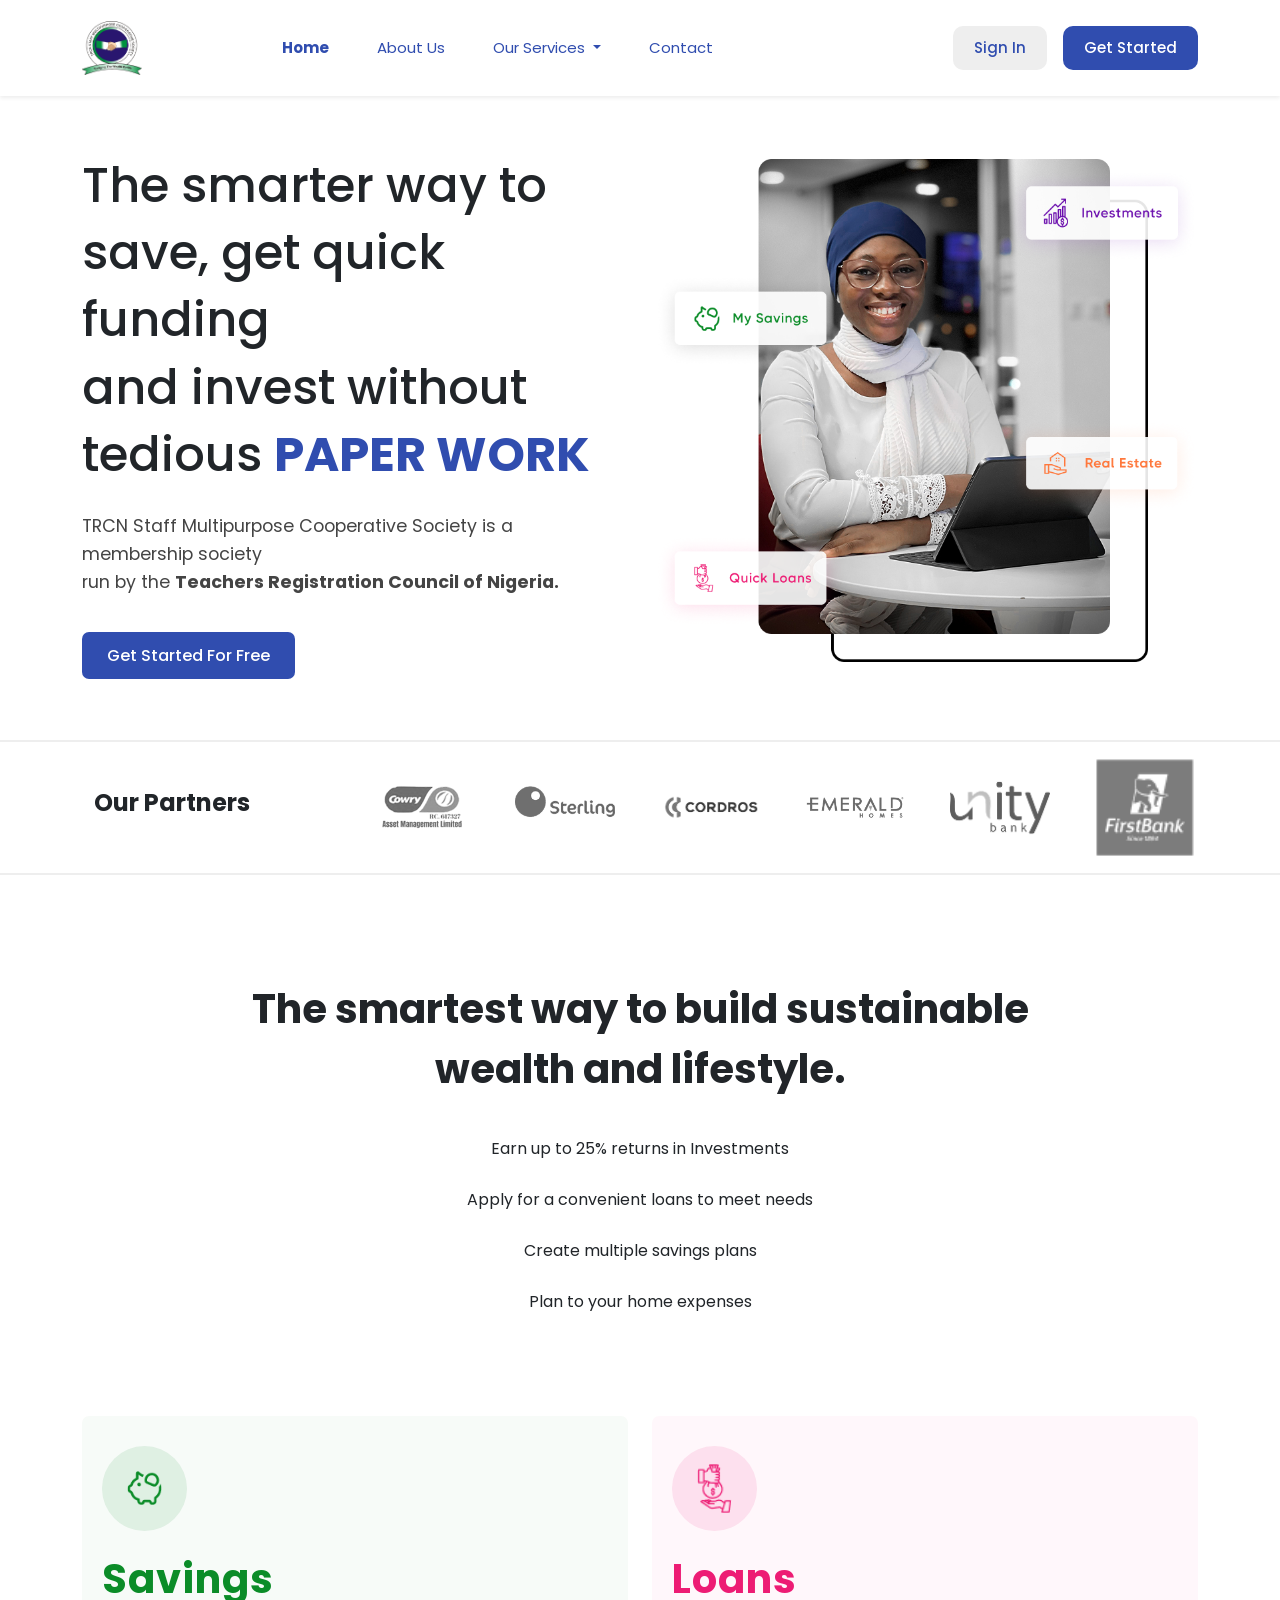
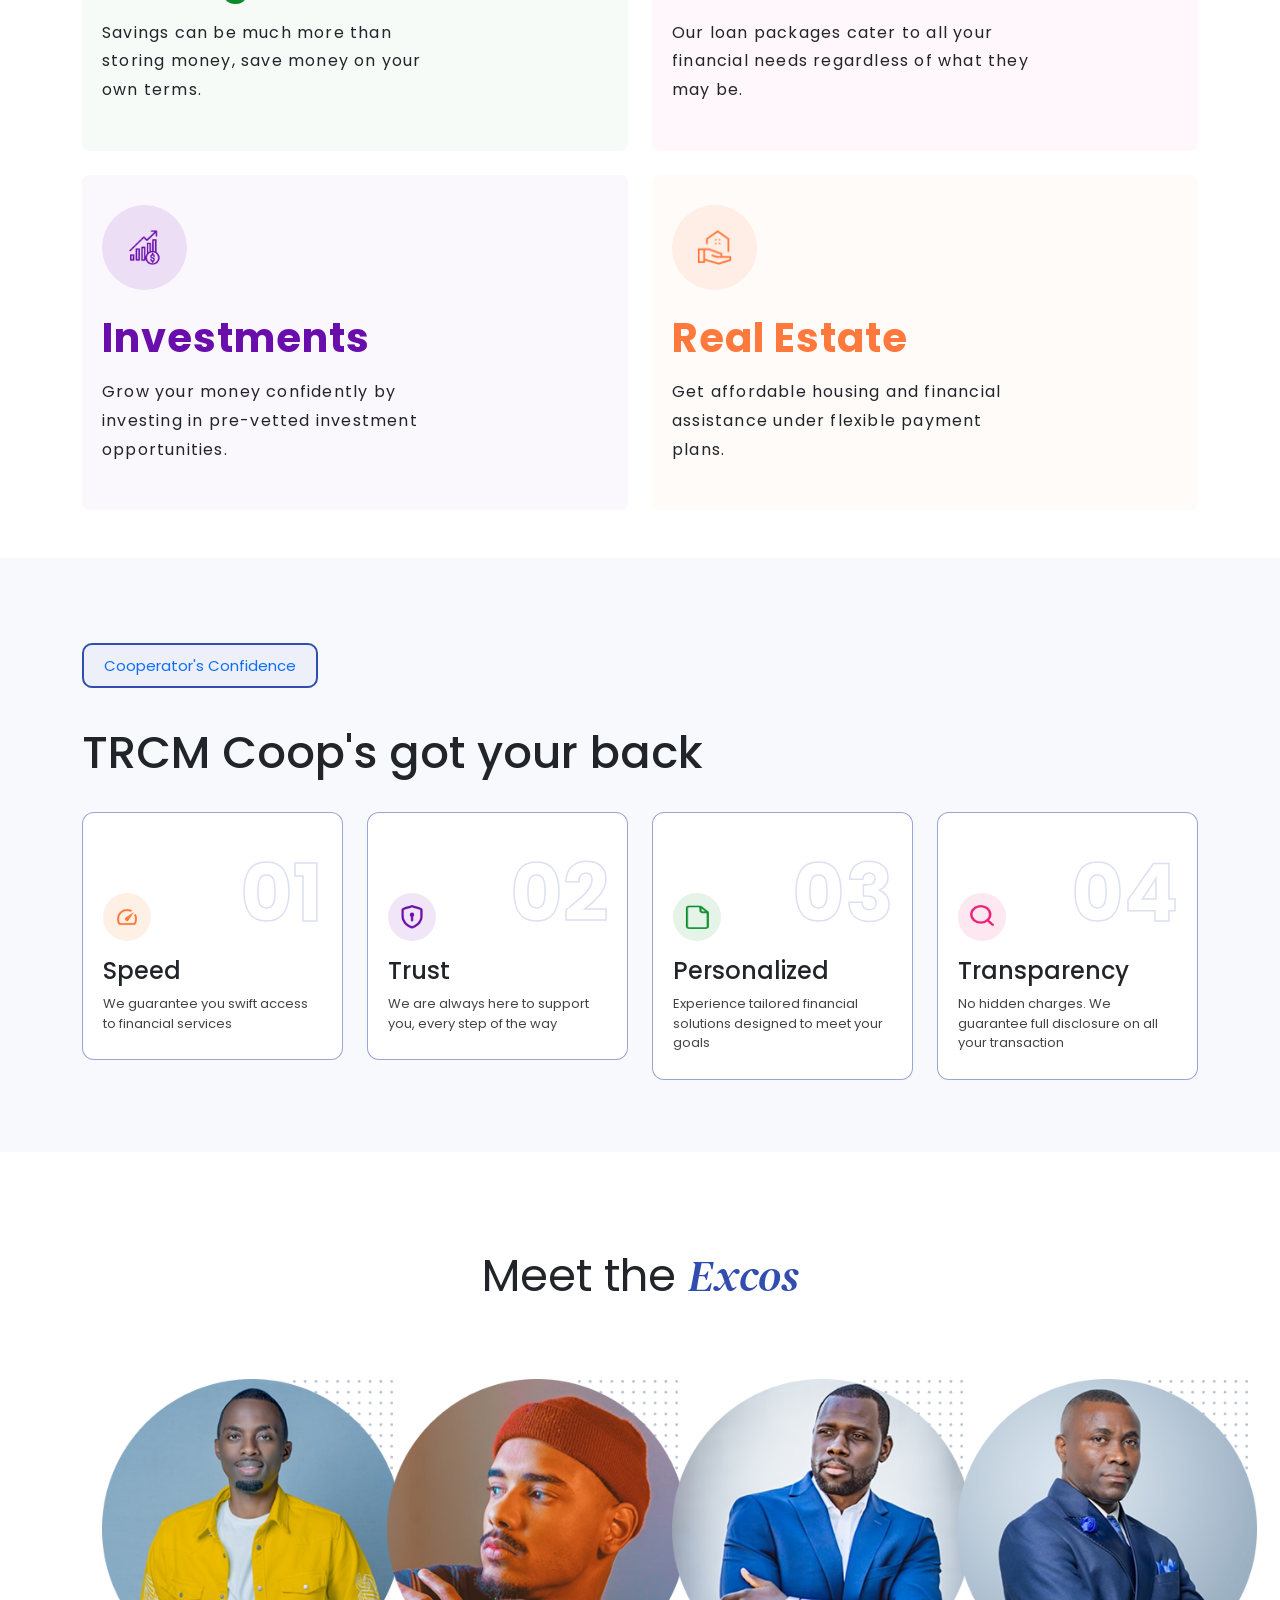
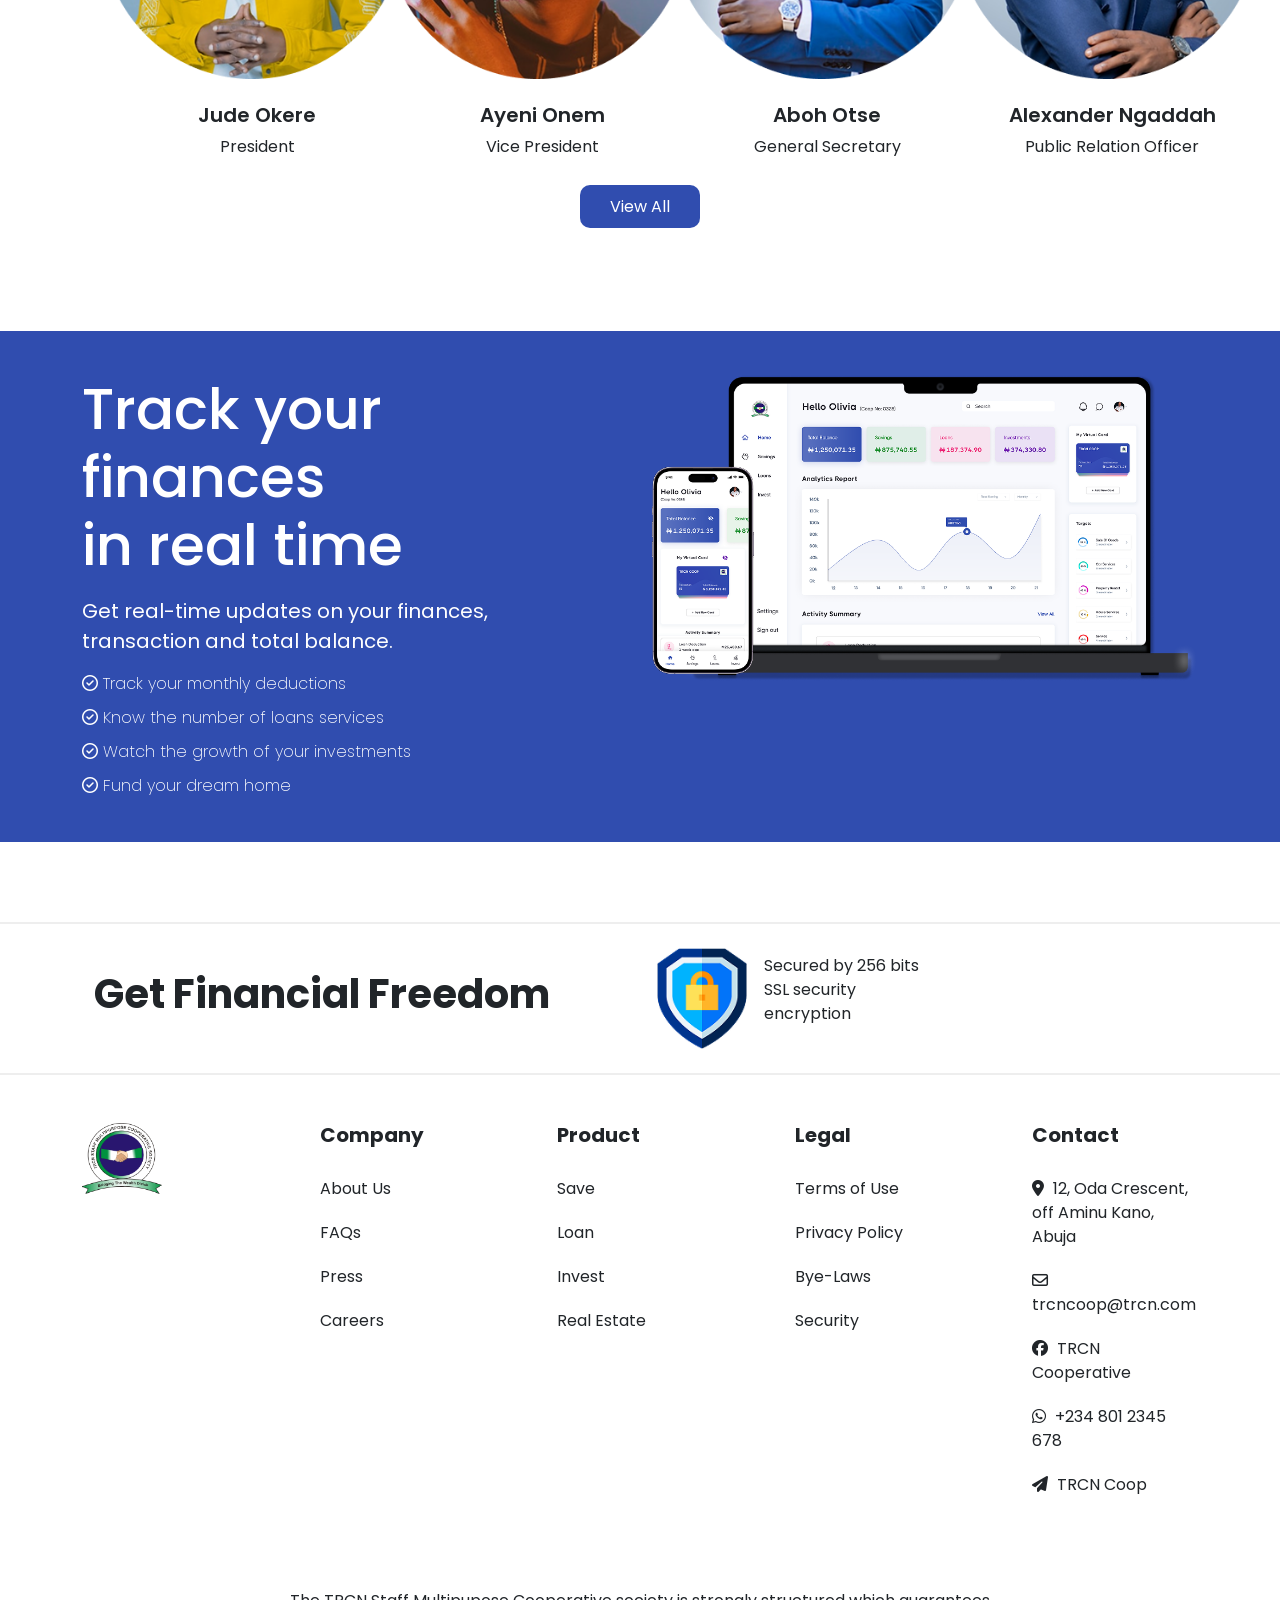
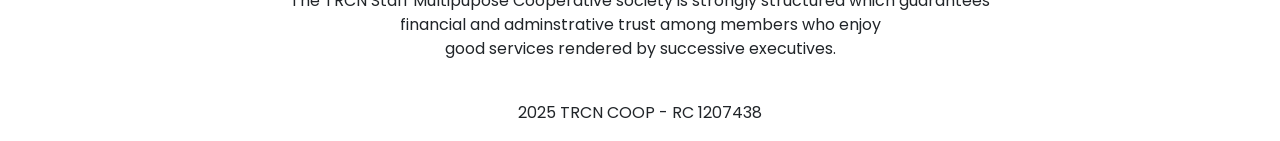
==== index.html @ 19909203 "Initial commit" ====
<!DOCTYPE html>
<html lang="en">
<head>
    <meta charset="UTF-8">
    <meta name="viewport" content="width=device-width, initial-scale=1.0">
    <link rel="icon" href="assets/logo/TRCN_SMCS_LOGO.png">
    <title>HOME - COOP</title>
    <!-- bootstrap -->
    <link rel="stylesheet" href="https://cdn.jsdelivr.net/npm/bootstrap@5.3.3/dist/css/bootstrap.min.css">
    <!-- font awesome -->
     <link rel="stylesheet" href="https://cdnjs.cloudflare.com/ajax/libs/font-awesome/6.7.2/css/all.min.css">
    <!-- css stylesheet -->
     <link rel="stylesheet" href="css/style.css">
</head>
<body>
    <div class="floating-bg"></div>

    <header class="header shadow-sm py-2">
        <div class="container">
            <nav class="navbar navbar-expand-lg">
                <!-- Logo -->
                <a class="navbar-brand" href="index.html">
                    <img src="assets/logo/TRCN_SMCS_LOGO.png" alt="trcn_staff_coop_logo" class="logo-img" />
                </a>

                <!-- Toggler (mobile) -->
                <button
                    class="navbar-toggler ms-auto border-0"
                    type="button"
                    data-bs-toggle="collapse"
                    data-bs-target="#navbarContent"
                    aria-controls="navbarContent"
                    aria-expanded="false"
                    aria-label="Toggle navigation">
                    <span class="navbar-toggler-icon"></span>
                </button>

               <!-- Collapsible content -->
               <div class="collapse navbar-collapse" id="navbarContent">
                   <!-- Nav links -->
                   <ul class="navbar-nav mx-lg-auto nav-links text-center text-lg-start">
                       <li class="nav-item">
                           <a class="nav-link active" href="index.html">Home</a>
                       </li>
                       <li class="nav-item">
                           <a class="nav-link" href="about-us.html">About Us</a>
                       </li>

                       <!-- Dropdown -->
                       <li class="nav-item dropdown custom-dropdown">
                           <a class="nav-link dropdown-toggle" href="#" id="servicesDropdown" role="button" data-bs-toggle="dropdown" aria-expanded="false">
                               Our Services
                           </a>
                           <div class="dropdown-menu custom-mega-menu p-4 float-slow" aria-labelledby="servicesDropdown">
                                <div class="row gx-3 gy-4">
                                    <div class="col-12 col-sm-6">
                                        <a href="savings.html" class="dropdown-box savings-box">
                                            <img src="assets/icons/savings.png" alt="savings icon" class="icon">
                                            <div>
                                                <h6>Savings</h6>
                                                <p>Goal-oriented Savings</p>
                                            </div>
                                        </a>
                                    </div>

                                    <div class="col-12 col-sm-6">
                                        <a href="loan.html" class="dropdown-box loans-box">
                                            <img src="assets/icons/loans.png" alt="loans icon" class="icon">
                                            <div>
                                                <h6>Loans</h6>
                                                <p>Flexible Loans</p>
                                            </div>
                                        </a>
                                    </div>

                                    <div class="col-12 col-sm-6">
                                        <a href="investment.html" class="dropdown-box investment-box">
                                            <img src="assets/icons/investment.png" alt="investment icon" class="icon">
                                            <div>
                                                <h6>Investments</h6>
                                                <p>Grow your Money</p>
                                            </div>
                                        </a>
                                    </div>

                                    <div class="col-12 col-sm-6">
                                        <a href="savings.html" class="dropdown-box estate-box">
                                            <img src="assets/icons/estate.png" alt="real-estate icon" class="icon">
                                            <div>
                                                <h6>Real Estate</h6>
                                                <p>Goal-oriented Savings</p>
                                            </div>
                                        </a>
                                    </div>
                                </div>
                           </div>
                       </li>

                       <li class="nav-item">
                           <a class="nav-link" href="contact.html">Contact</a>
                       </li>
                   </ul>

                   <!-- Right-aligned buttons -->
                   <div class="d-flex flex-column flex-lg-row gap-3 header-btn mt-3 mt-lg-0 ms-lg-auto">
                       <a href="#" class="btn signin-btn">Sign In</a>
                       <a href="#" class="btn signup-btn">Get Started</a>
                   </div>
               </div>
            </nav>
        </div>
    </header>


    <!-- Bootstrap-Compatible Hero Section -->
    <section class="coop-home container py-5">
        <div class="row align-items-center">
            <!-- Text Content -->
            <div class="col-lg-6 mb-4 mb-lg-0 hero-text">
                <div class="intro-text">
                    <h1 class="bg-text mb-4">
                        The smarter way to<br>
                        save, get quick funding<br>
                        and invest without <br>
                        tedious <strong class="bg-text-blue">PAPER WORK</strong>
                    </h1>
                    <p class="sm-text mb-5">
                        TRCN Staff Multipurpose Cooperative Society is a membership society<br>
                        run by the <strong>Teachers Registration Council of Nigeria.</strong>
                    </p>
                    <a href="#" class="get-started-btn mt-2">Get Started For Free</a>
                </div>
            </div>

            <!-- Image Content -->
            <div class="col-lg-6 text-center">
                <div class="intro-image">
                    <img src="assets/hero image.png" alt="trcn_staff_coop_hero" class="img-fluid float">
                </div>
            </div>
        </div>
    </section>


    <section class="coop-partners py-3 my-4">
        <div class="container">
            <div class="row d-lg-flex align-items-center">
                <!-- Left: Text -->
                <div class="col-lg-3 col-sm-12 px-4 partner-text mb-4 mb-lg-0">
                    <h4 class="fw-bold">Our Partners</h4>
                </div>

                <!-- Right: Logos -->
                <div class="col-lg-9">
                    <div class="partner-image">
                        <img src="assets/partners/cowry.png" alt="Cowry" class="img-fluid">
                        <img src="assets/partners/sterling.png" alt="Sterling" class="img-fluid">
                        <img src="assets/partners/cordros.png" alt="Cordros" class="img-fluid">
                        <img src="assets/partners/emrald.png" alt="Emerald" class="img-fluid">
                        <img src="assets/partners/unity.png" alt="Unity" class="img-fluid">
                        <img src="assets/partners/first bank.png" alt="FirstBank" class="img-fluid">
                    </div>
                </div>
            </div>
        </div>
    </section>


    <section class="coop-services my-5">
        <div class="container">
            <div class="row text-center my-5">
                <div class="col-12 mb-3">
                    <h3 class="fw-bold coop-services-big-text">
                        The smartest way to build sustainable<br>
                        wealth and lifestyle.
                    </h3>
                </div>

                <div class="col-12">
                    <p class="coop-services-small-text">
                        Earn up to 25% returns in Investments<br>
                        Apply for a convenient loans to meet needs<br>
                        Create multiple savings plans<br>
                        Plan to your home expenses
                    </p>
                </div>
            </div>

            <div class="row mb-4">
                <div class="col-lg-6 col-sm-12 pt-4">
                    <div class="coop-savings">
                        <div class="coop-savings-icon mb-4">
                            <img src="assets/icons/savings.png"  alt="coop-savings-icon"> 
                        </div>

                        <h4 class="coop-savings-title mb-3">Savings</h4>

                        <p class="coop-savings-descrip mb-3">
                            Savings can be much more than<br>
                            storing money, save money on your<br> 
                            own terms.
                        </p>
                    </div>
                </div>

                <div class="col-lg-6 col-sm-12 pt-4">
                    <div class="coop-loans">
                        <div class="coop-loans-icon mb-4">
                            <img src="assets/icons/loans.png"  alt="coop-loans-icon"> 
                        </div>

                        <h3 class="coop-loans-title mb-3">Loans</h3>

                        <p class="coop-loans-descrip mb-3">
                            Our loan packages cater to all your<br> 
                            financial needs regardless of what they<br> 
                            may be.
                        </p>
                    </div>
                </div>

                <div class="col-lg-6 col-sm-12 pt-4">
                    <div class="coop-investment">
                        <div class="coop-investment-icon mb-4">
                            <img src="assets/icons/investment.png"  alt="coop-investment-icon"> 
                        </div>

                        <h4 class="coop-investment-title mb-3">Investments</h4>

                        <p class="coop-investment-descrip mb-3">
                            Grow your money confidently by<br>
                            investing in pre-vetted investment<br> 
                            opportunities.
                        </p>
                    </div>
                </div>

                <div class="col-lg-6 col-sm-12 pt-4">
                    <div class="coop-estate">
                        <div class="coop-estate-icon mb-4">
                            <img src="assets/icons/estate.png"  alt="coop-estate-icon"> 
                        </div>

                        <h3 class="coop-estate-title mb-3">Real Estate</h3>

                        <p class="coop-estate-descrip mb-3">
                            Get affordable housing and financial<br> 
                            assistance under flexible payment<br> 
                            plans.
                        </p>
                    </div>
                </div>
            </div>
        </div>
    </section>


    <section class="coop-vision my-5 py-5">
        <div class="container">
            <div class="row">
                <div class="col-lg-3 col-sm-12">
                    <div class="coop-vision-button pt-5">
                        <a href="#">Cooperator's Confidence</a>
                    </div>
                </div>
            </div>

            <div class="row">
                <div class="col-12">
                    <div class="coop-vision-title pt-5">
                        <h2>TRCM Coop's got your back</h2>
                    </div>
                </div>
            </div>

            <div class="row pt-4">
                <div class="col-lg-3 col-md-6 col-sm-12 mb-4">
                    <div class="coop-vision-block speed pt-5">
                        <div class="feature-number">01</div>
                        <div class="feature-icon">
                            <img src="assets/icons/speed.png" alt="Speed Icon">
                        </div>
                        <h4>Speed</h4>
                        <p>We guarantee you swift access to financial services</p>
                    </div>
                </div>

                <div class="col-lg-3 col-md-6 col-sm-12 mb-4">
                    <div class="coop-vision-block trust pt-5">
                        <div class="feature-number">02</div>
                        <div class="feature-icon">
                            <img src="assets/icons/trust.png" alt="Speed Icon">
                        </div>
                        <h4>Trust</h4>
                        <p>We are always here to support you, every step of the way</p>
                    </div>
                </div>

                <div class="col-lg-3 col-md-6 col-sm-12 mb-4">
                    <div class="coop-vision-block personalized pt-5">
                        <div class="feature-number">03</div>
                        <div class="feature-icon">
                            <img src="assets/icons/personalized.png" alt="Speed Icon">
                        </div>
                        <h4>Personalized</h4>
                        <p>Experience tailored financial solutions designed to meet your goals</p>
                    </div>
                </div>

                <div class="col-lg-3 col-md-6 col-sm-12 mb-4">
                    <div class="coop-vision-block transparency pt-5">
                        <div class="feature-number">04</div>
                        <div class="feature-icon">
                            <img src="assets/icons/transparency.png" alt="Speed Icon">
                        </div>
                        <h4>Transparency</h4>
                        <p>No hidden charges. We guarantee full disclosure on all your transaction</p>
                    </div>
                </div>
            </div>
        </div>
    </section>


    <section class="coop-team my-5">
        <div class="container">
            <div class="row">
                <div class="col-12">
                    <div class="coop-team-title text-center pt-5">
                        <h4>Meet the <span class="text-italic">Excos</span></h4>
                    </div>
                </div>
            </div>

            <div class="row mt-5">
                <div class="col-lg-3 col-md-6 col-sm-12">
                    <div class="coop-team-card">
                        <div class="coop-team-image">
                            <img src="assets/dots.png" alt="coop-dot" class="dots">
                            <img src="assets/team/aboh.png" alt="Coop-team">
                        </div>
                        <h4>Jude Okere</h4>
                        <p>President</p>
                    </div>
                </div>

                <div class="col-lg-3 col-md-6 col-sm-12">
                    <div class="coop-team-card">
                        <div class="coop-team-image">
                            <img src="assets/dots.png" alt="coop-dot" class="dots">
                            <img src="assets/team/alex.png" alt="Coop-team">
                        </div>
                        <h4>Ayeni Onem</h4>
                        <p>Vice President</p>
                    </div>
                </div>

                <div class="col-lg-3 col-md-6 col-sm-12">
                    <div class="coop-team-card">
                        <div class="coop-team-image">
                            <img src="assets/dots.png" alt="coop-dot" class="dots">
                            <img src="assets/team/ayeni.png" alt="Coop-team">
                        </div>
                        <h4>Aboh Otse</h4>
                        <p>General Secretary</p>
                    </div>
                </div>

                <div class="col-lg-3 col-md-6 col-sm-12">
                    <div class="coop-team-card">
                        <div class="coop-team-image">
                            <img src="assets/dots.png" alt="coop-dot" class="dots">
                            <img src="assets/team/jude.png" alt="Coop-team">
                        </div>
                        <h4>Alexander Ngaddah</h4>
                        <p>Public Relation Officer</p>
                    </div>
                </div>
            </div>
            
            <div class="text-center">
                <a href="#" class="team-btn">View All</a>
            </div>
        </div>
    </section>


    <section class="coop-coa">
        <div class="container">
            <div class="row py-4">
                <div class="col-lg-6 col-sm-12">
                    <h4 class="mb-3">
                        Track your finances<br>
                        in real time
                    </h4>
                    <p class="text-white">
                        Get real-time updates on your finances,<br>
                        transaction and total balance.
                    </p>

                    <div class="coop-coa-list text-white">
                        <span><i class="fa-regular fa-circle-check"></i> Track your monthly deductions</span>
                        <span><i class="fa-regular fa-circle-check"></i> Know the number of loans services</span>
                        <span><i class="fa-regular fa-circle-check"></i> Watch the growth of your investments</span>
                        <span><i class="fa-regular fa-circle-check"></i> Fund your dream home</span>
                    </div>
                </div>

                <div class="col-lg-6 col-sm-12">
                    <div class="coop-coa-image">
                        <img src="assets/phone laptop.png" alt="coop-coa-image" class="img-fluid">
                    </div>
                </div>
            </div>
        </div>
    </section>


    <section class="coop-security py-4 mb-5">
        <div class="container">
            <div class="row d-lg-flex align-items-center">
                <!-- Left: Text -->
                <div class="col-lg-6 col-sm-12 px-4 coop-security-title mb-4 mb-lg-0">
                    <h4 class="fw-bold">Get Financial Freedom</h4>
                </div>

                <!-- Right: Logos -->
                <div class="col-lg-6">
                    <div class="security-image">
                        <img src="assets/security 1.png" alt="Cowry" class="img-fluid">
                        <p>
                            Secured by 256 bits<br>
                            SSL security<br>
                            encryption
                        </p>
                    </div>
                </div>
            </div>
        </div>
    </section>

    <section class="coop-footer">
        <div class="container">
            <div class="row d-flex justify-content-between footer">
                <div class="col-lg-2 col-md-6 mb-4">
                    <img src="assets/logo/TRCN_SMCS_LOGO.png" alt="coop-logo" class="img-fluid logo">
                </div>

                <div class="col-lg-2 col-md-6 mb-4">
                    <h5 class="fw-bold">Company</h5>
                    <ul class="list-unstyled">
                        <li>About Us</li>
                        <li>FAQs</li>
                        <li>Press</li>
                        <li>Careers</li>
                    </ul>
                </div>

                <div class="col-lg-2 col-md-6 mb-4">
                    <h5 class="fw-bold">Product</h5>
                    <ul class="list-unstyled">
                        <li>Save</li>
                        <li>Loan</li>
                        <li>Invest</li>
                        <li>Real Estate</li>
                    </ul>
                </div>

                <div class="col-lg-2 col-md-6 mb-4">
                    <h5 class="fw-bold">Legal</h5>
                    <ul class="list-unstyled">
                        <li>Terms of Use</li>
                        <li>Privacy Policy</li>
                        <li>Bye-Laws</li>
                        <li>Security</li>
                    </ul>
                </div>

                <div class="col-lg-2 col-md-6 mb-4">
                    <h5 class="fw-bold">Contact</h5>
                    <ul class="list-unstyled">
                        <li><i class="fa-solid fa-location-dot"></i> 12, Oda Crescent, off Aminu Kano, Abuja</li>
                        <li><i class="fa-regular fa-envelope"></i> trcncoop@trcn.com</li>
                        <li><i class="fa-brands fa-facebook"></i> TRCN Cooperative</li>
                        <li><i class="fa-brands fa-whatsapp"></i> +234 801 2345 678</li>
                        <li><i class="fa-solid fa-paper-plane"></i> TRCN Coop</li>
                    </ul>
                </div>
            </div>

            <div class="row coop-footer-copyright text-center mt-5">
                <p>
                    The TRCN Staff Multipupose Cooperative society is strongly structured which guarantees<br>  
                    financial and adminstrative trust among members who enjoy<br> 
                    good services rendered by successive executives. 
                </p>

                <p class="mt-4">
                    2025 TRCN COOP - RC 1207438
                </p>
            </div>
        </div>
    </section>




    <script src="https://cdn.jsdelivr.net/npm/bootstrap@5.3.3/dist/js/bootstrap.bundle.min.js"></script>
</body>
</html>
---- css/style.css ----
/* ==== POPPINS FONT ==== */
@import url('https://fonts.googleapis.com/css2?family=Oswald:wght@200..700&family=Poppins:ital,wght@0,100;0,200;0,300;0,400;0,500;0,600;0,700;0,800;0,900;1,100;1,200;1,300;1,400;1,500;1,600;1,700;1,800;1,900&display=swap');
@import url('https://fonts.googleapis.com/css2?family=DM+Serif+Text:ital@0;1&display=swap');

* {
  margin: 0;
  padding: 0;
  box-sizing: border-box;
  outline: none;
  font-family: "Poppins", sans-serif;
}

:root {
  --bg: #f8f9fd;
  --font-color: #262631;
  --faded-login: #29166F66;
  --faded-hero: #FFFFFF99;
  --savings: #0B8C28;
  --loans: #ed1c74;
  --investments: #6a0dad;
  --main-blue: #304daf;
  --white: #ffffff;
  --loan-field: #0000004d;
  --grey-bg: #eeeeee;
  --real-estate: #ff783c;


  --faded-savings: rgba(11,140,40,0.03);
}

li {
  list-style: none;
}

a {
  text-decoration: none;
}


/* ==== ANIMATION SECTION ==== */
@keyframes float {
  0% {
    transform: translateY(0px);
  }
  50% {
    transform: translateY(-10px);
  }
  100% {
    transform: translateY(0px);
  }
}

.float {
  animation: float 2s ease-in-out infinite;
}

@keyframes float-slow {
  0% {
    transform: translateY(0px);
  }
  50% {
    transform: translateY(-5px);
  }
  100% {
    transform: translateY(0px);
  }
}

.float-slow {
  animation: float-slow 3s ease-in-out infinite;
}


/* ==== HEADER SECTION ==== */
.header {
  position: fixed;
  top: 0;
  left: 0;
  width: 100%;
  z-index: 1050; /* ensures it's above all content */
  background-color: #fff; /* prevent transparency when scrolling */
  box-shadow: 0px 4px 16px 5px rgba(112, 144, 176, 0.1);
}

.logo-img {
  width: 60px;
}

.nav-links .nav-link {
  color: var(--main-blue);
  font-weight: 400;
  font-size: 15px;
}

.nav-links .nav-link.active {
  color: var(--main-blue);
  font-weight: 700;
}

.nav-links {
  gap: 2rem;
}

.header-btn .signin-btn {
  background-color: var(--grey-bg);
  color: var(--main-blue);
  font-size: 15px;
  padding: 10px 20px;
  border-radius: 10px;
  font-weight: 500;
}

.header-btn .signup-btn {
  background-color: var(--main-blue);
  color: var(--white);
  font-size: 15px;
  padding: 10px 20px;
  border-radius: 10px;
  font-weight: 500;
}

.header-btn .signin-btn:hover,
.header-btn .signup-btn:hover {
  background-color: transparent;
  border: 1px solid var(--main-blue);
  color: var(--main-blue);
  text-decoration: none;
  transition: all .2s ease-in;
}

.header .coop-header-icon {
  position: relative;
  width: 45px;
  height: 45px;
  background: rgba(106, 13, 173, 0.1);
  border-radius: 50%;
  display: flex;
  align-items: center;
  justify-content: center;
  margin-right: 12px;
}

.header .coop-header-icon img {
  width: 20px;
  object-fit: contain;
}

.header .dropdown-item span {
  margin-top: 6px;
}

/* Mega Dropdown */
.custom-mega-menu {
  width: 600px;
  border-radius: 12px;
  box-shadow: 0 10px 25px rgba(0, 0, 0, 0.08);
}

/* Dropdown Box */
.dropdown-box {
  display: flex;
  gap: 15px;
  align-items: flex-start;
  background: #f9f9f9;
  border-radius: 12px;
  padding: 15px;
  transition: 0.3s ease;
  border: 2px solid transparent;
  text-decoration: none;
  color: #000;
}

.dropdown-box:hover {
  background: #f0f8ff;
  transform: translateY(-2px);
}

/* Icon */
.dropdown-box .icon {
  width: 32px;
  height: 32px;
  flex-shrink: 0;
}

/* Text */
.dropdown-box h6 {
  font-weight: 700;
  margin: 0 0 5px;
  font-size: 16px;
}

.dropdown-box p {
  margin: 0;
  font-size: 14px;
  color: #555;
}

/* Colored Headings */
.savings-box h6 { color: #0b8c28; }
.loans-box h6 { color: #e91e63; }
.investment-box h6 { color: #6a1b9a; }
.estate-box h6 { color: #ff6b00; }

/* Active (bordered) */
.dropdown-box.active {
  border: 2px solid #008ce0;
}


@media (max-width: 992px) {
  .nav-links {
    flex-direction: column;
    gap: 20px;
    margin-top: 10px;
    justify-content: left;
    /* align-items: center; */
  }

  .custom-dropdown .dropdown-menu {
    position: absolute;
    left: 0;
    right: 0;
    margin: auto;
    width: 100%;
  }

}


/* ==== HERO SECTION ==== */
.bg-text {
  font-size: 3rem;
  font-weight: 500;
  line-height: 1.4;
}

.bg-text-blue {
  color: var(--main-blue);
}

.sm-text {
  font-size: 1.1rem;
  line-height: 1.6;
  color: #444;
}

.coop-home {
  margin-top: 6.5rem;
}

.coop-home .get-started-btn {
  background-color: var(--main-blue);
  color: var(--white);
  border-radius: 7px;
  padding: 12px 25px;
  font-size: 1rem;
  font-weight: 500;
  border: none;
}

.coop-home .get-started-btn:hover {
  background-color: transparent;
  border: 1px solid var(--main-blue);
  color: var(--main-blue);
  text-decoration: none;
  transition: all .2s ease-in;
}

@media (max-width: 991px) {
  .intro-text {
    text-align: center;
  }

  .bg-text {
    font-size: 2rem;
  }

  .sm-text {
    font-size: 0.9rem;
  }

  .get-started-btn {
    display: inline-block;
    margin-left: auto;
    margin-right: auto;
    margin-top: 0px !important;
  }

  .intro-image img {
    margin-top: 30px;
    transform: scale(1.1);
  }
}



/* ==== PARTNERS SECTION ==== */
.coop-partners {
  position: relative;
  border-top: 2px solid var(--grey-bg);
  border-bottom: 2px solid var(--grey-bg);
  padding: 20px 0;
}

.coop-partners .partner-text h4 {
  font-weight: 700;
  font-size: 1.5rem;
}

.partner-image {
  display: grid;
  grid-template-columns: repeat(auto-fit, minmax(100px, 2fr));
  gap: 40px;
  align-items: center;
  justify-items: center;
}

.partner-image img {
  width: 100px;
  height: auto;
  object-fit: contain;
}

@media (max-width: 991px) {
  .coop-partners .partner-text h4 {
    text-align: center;
  }
}


/* ==== SERVICES SECTION ==== */
.coop-services {
  padding-top: 0.5rem;
}

.coop-services .coop-services-big-text {
  font-size: 2.5rem;
  line-height: 1.5;
}

.coop-services .coop-services-small-text {
  line-height: 3.2;
}

.coop-savings {
  background: var(--faded-savings);
  padding: 30px 20px;
  border-radius: 7px;
}

/* Savings */
.coop-savings .coop-savings-icon {
  position: relative;
  width: 85px;
  height: 85px;
  background: rgba(11,140,40,0.1);
  border-radius: 50%;
  display: flex;
  align-items: center;
  justify-content: center;
}

.coop-savings .coop-savings-icon img {
  width: 35px;
  object-fit: contain;
}

.coop-savings .coop-savings-title {
  font-size: 40px;
  font-weight: 700;
  letter-spacing: 1px;
  color: var(--savings);
}

.coop-savings .coop-savings-descrip {
  letter-spacing: 1.2px;
  line-height: 1.8;
}

/* Loans */
.coop-loans {
  background: rgba(237, 28, 116, 0.03);
  padding: 30px 20px;
  border-radius: 7px;
}

.coop-loans .coop-loans-icon {
  position: relative;
  width: 85px;
  height: 85px;
  background: rgba(237, 28, 116, 0.1);
  border-radius: 50%;
  display: flex;
  align-items: center;
  justify-content: center;
}

.coop-loans .coop-loans-icon img {
  width: 35px;
  object-fit: contain;
}

.coop-loans .coop-loans-title {
  font-size: 40px;
  font-weight: 700;
  letter-spacing: 1px;
  color: var(--loans);
}

.coop-loans .coop-loans-descrip {
  letter-spacing: 1.2px;
  line-height: 1.8;
}

/* Investment */
.coop-investment {
  background: rgba(106, 13, 173, 0.03);
  padding: 30px 20px;
  border-radius: 7px;
}

.coop-investment .coop-investment-icon {
  position: relative;
  width: 85px;
  height: 85px;
  background: rgba(106, 13, 173, 0.1);
  border-radius: 50%;
  display: flex;
  align-items: center;
  justify-content: center;
}

.coop-investment .coop-investment-icon img {
  width: 35px;
  object-fit: contain;
}

.coop-investment .coop-investment-title {
  font-size: 40px;
  font-weight: 700;
  letter-spacing: 1px;
  color: var(--investments);
}

.coop-investment .coop-investment-descrip {
  letter-spacing: 1.2px;
  line-height: 1.8;
}

/* Real Estate */
.coop-estate {
  background: rgba(255, 120, 60, 0.03);
  padding: 30px 20px;
  border-radius: 7px;
}

.coop-estate .coop-estate-icon {
  position: relative;
  width: 85px;
  height: 85px;
  background: rgba(255, 120, 60, 0.1);
  border-radius: 50%;
  display: flex;
  align-items: center;
  justify-content: center;
}

.coop-estate .coop-estate-icon img {
  width: 35px;
  object-fit: contain;
}

.coop-estate .coop-estate-title {
  font-size: 40px;
  font-weight: 700;
  letter-spacing: 1px;
  color: var(--real-estate);
}

.coop-estate .coop-estate-descrip {
  letter-spacing: 1.2px;
  line-height: 1.8;
}

@media (max-width: 991px) {
  .coop-services .coop-services-big-text {
    font-size: 2rem;
  }

  .coop-services .coop-services-small-text {
    font-size: 15px;
  }

  .coop-savings, .coop-loans, .coop-investment, .coop-estate {
    display: flex;
    flex-direction: column;
    align-items: center;
    justify-content: center;
    text-align: center;
  }
}



/* ==== SERVICES SECTION ==== */
.coop-vision {
  background: var(--bg);
}

.coop-vision .coop-vision-button a{
  background: rgba(48, 77, 175, 0.05);
  border: 2px solid var(--main-blue);
  padding: 10px 20px;
  font-size: 15px;
  text-align: center;
  border-radius: 10px;
  cursor: text;
}

.coop-vision .coop-vision-title h2{
  font-size: 45px;
}

.coop-vision .coop-vision-block {
  padding: 10px 20px;
  border: 1px solid rgba(48, 77, 175, 0.5);
  border-radius: 12px;
  background-color: var(--white);
  position: relative;
  /* clip-path: polygon(0 0, 100% 0, 100% 85%, 90% 100%, 0 100%, 0 0); */
}

.coop-vision-block .feature-number {
  position: absolute;
  top: 1.2rem;
  right: 1.2rem;
  font-size: 5rem;
  font-weight: 700;
  color: transparent; /* No fill */
  -webkit-text-stroke: 1.5px #DCE0F0;
}

.coop-vision-block .feature-icon {
  width: 48px;
  height: 48px;
  border-radius: 50%;
  display: flex;
  align-items: center;
  justify-content: center;
  margin-bottom: 1rem;
  margin-top: 2rem;
}

.coop-vision-block .feature-icon img {
  width: 24px;
  height: 24px;
}

.coop-vision-block .feature-card h4 {
  font-size: 1.2rem;
  font-weight: 600;
  margin-bottom: 0.5rem;
  color: #111;
}

.coop-vision-block p {
  color: #444;
  font-size: 13px;
}

.coop-vision-block.speed .feature-icon {
  background-color: #fff0e6;
}

.coop-vision-block.speed {
  transition: all 0.2s ease-in-out;
}

.coop-vision-block.speed:hover {
  background-color: rgba(255, 120, 60, 0.03);
}

.coop-vision-block.trust .feature-icon {
  background-color: rgba(106, 13, 173, 0.1);
}

.coop-vision-block.trust {
  transition: all 0.2s ease-in-out;
}

.coop-vision-block.trust:hover {
  background-color: rgba(106, 13, 173, 0.03);
}

.coop-vision-block.personalized .feature-icon {
  background-color: rgba(11, 140, 40, 0.1);
}

.coop-vision-block.personalized {
  transition: all 0.2s ease-in-out;
}

.coop-vision-block.personalized:hover {
  background-color: var(--faded-savings);
}

.coop-vision-block.transparency .feature-icon {
  background-color: rgba(237, 28, 116, 0.1);
}

.coop-vision-block.transparency {
  transition: all 0.2s ease-in-out;
}

.coop-vision-block.transparency:hover {
  background-color: rgba(237, 28, 116, 0.03);
}



/* ==== TEAM SECTION ==== */
.coop-team .coop-team-title h4 {
  font-size: 45px;
  font-weight: 400;
}

.coop-team .coop-team-title h4 span {
  font-family: "DM Serif Text", serif;
  font-weight: 400;
  font-style: italic;
  color: var(--main-blue);
}

.coop-team .coop-team-card {
  width: 350px;
  padding: 20px;
  display: flex;
  flex-direction: column;
  justify-content: center;
  align-items: center;
}

.coop-team-card .coop-team-image {
  position: relative;
  width: 100%;

}

.coop-team-card .coop-team-image .dots {
  position: absolute;
  width: 100px;
  top: 0.1rem;
  right: 1.2rem;
  z-index: -1;
}

.coop-team-card .coop-team-image img {
  width: 300px;
}

.coop-team-card h4 {
  padding-top: 24px;
  font-size: 20px;
  font-weight: 600;
}

.coop-team .team-btn {
  background-color: var(--main-blue);
  color: var(--white);
  padding: 10px 30px;
  border-radius: 10px;
  transition: all 0.2s ease-in-out;
}

.coop-team .team-btn:hover {
  background-color: transparent;
  border: 1px solid var(--main-blue);
  color: var(--main-blue);
  padding: 10px 30px;
  border-radius: 10px;
}

/* ==== COA SECTION ==== */
.coop-coa {
  background: var(--main-blue);
  padding: 20px;
  margin-top: 7rem;
  margin-bottom: 5rem;
}

.coop-coa h4 {
  font-size: 57px;
  color: var(--white);
}

.coop-coa p {
  font-size: 20px;
  font-weight: 400;
}

.coop-coa .coop-coa-list {
  display: flex;
  flex-direction: column;
  gap: 10px;
  font-size: 16px;
  font-weight: 200;
}

.coop-coa .enlarged-img {
  transform: scale(1.2); /* Scale up by 20% */
  transform-origin: center;
}

@media (max-width: 991px) {
  .coop-coa h4 {
    font-size: 30px;
    text-align: center;
    margin-bottom: 30px !important;
  }

  .coop-coa p {
    font-size: 15px;
    text-align: center;
    font-weight: 100;
    margin-bottom: 30px !important;
  }

  .coop-coa .coop-coa-list {
    display: flex;
    flex-direction: column;
    gap: 10px;
    align-items: center;
    justify-content: center;
    margin-bottom: 30px !important;
  }

  .coop-coa-image img {
    margin-top: 20px;
    transform: scale(1.1);
  }

}



/* ==== COA SECTION ==== */
.coop-security {
  border-top: 2px solid var(--grey-bg);
  border-bottom: 2px solid var(--grey-bg);
}

.coop-security .coop-security-title h4{
  font-size: 40px;
}

.coop-security .security-image {
  display: flex;
  gap: 12px;
  align-items: center;
  justify-items: center;
}

.coop-security .security-image img {
  width: 100px;
  height: auto;
  object-fit: contain;
}

@media (max-width: 991px) {
  .coop-security-title {
    text-align: center;
  }

  .security-image {
    display: flex;
    flex-direction: column;
    align-items: center;
    text-align: center;
  }

  .security-image img {
    max-width: 100%;
    height: auto;
    margin-bottom: 10px;
  }
}


/* ==== FOOTER SECTION ==== */
.coop-footer .logo{
  width: 80px;
}

.coop-footer h5 {
  margin-bottom: 30px;
}

.coop-footer .list-unstyled li {
  margin-bottom: 20px;
}

.coop-footer .list-unstyled li i {
  margin-right: 5px;
}


@media (max-width: 991px) {
  .coop-footer {
    display: flex;
    flex-direction: column;
    align-items: center;
    text-align: center;
  }
}










/* ================= SAVINGS PAGE ================= */
.coop-savings-page {
  margin-top: 6.5rem;
}

.coop-savings-page .intro-text h1 {
  font-weight: 500;
}

.coop-savings-page .intro-text h1 .bg-text-green {
  color: #0B8C28;
  font-weight: 700;
}

.coop-savings-page .savings-banner {
  width: 75%;
}

.coop-savings-page .get-started-btn {
  background: transparent;
  padding: 12px 25px;
  border-radius: 7px;
  border: 1px solid var(--main-blue);
  color: var(--main-blue);
  transition: all .2s ease-in-out;
}

.coop-savings-page .get-started-btn:hover {
  background: var(--main-blue);
  color: var(--white);
  border: none;
}

.coop-savings-content h4 {
  font-weight: 500;
  font-size: 45px;
}

.coop-savings-content .coop-savings-card {
  background: var(--bg);
  padding: 20px 20px 0 20px;
  border-radius: 20px;
  height: 100%;
  display: flex;
  flex-direction: column;
  justify-content: space-between;
}

.coop-savings-card .coop-savings-icon {
  width: 72px;
  height: 72px;
  background: rgba(11, 140, 40, 0.1);
  border-radius: 50%;
  display: flex;
  align-items: center;
  justify-content: center;
  margin: 30px 0;
}

.coop-savings-card .coop-savings-icon img {
  width: 36px;
  height: 36px;
}

.coop-savings-card .coop-savings-text h5 {
  font-size: 2.35rem;
  color: #222;
  font-weight: 600;
}


.coop-savings-card .coop-savings-text p {
  font-size: 1.1rem;
  color: #555;
  margin-bottom: 0;
}

.coop-savings-card .coop-savings-bg-image img {
  width: 100%;
  height: auto;
  margin-top: 0;
}

.coop-savings-content .get-started-btn {
  background: transparent;
  padding: 12px 25px;
  border-radius: 7px;
  border: 1px solid var(--main-blue);
  color: var(--main-blue);
  transition: all .2s ease-in-out;
}

.coop-savings-content .get-started-btn:hover {
  background: var(--main-blue);
  color: var(--white);
  border: none;
}

.coop-partners.cp {
  margin-bottom: 120px;
}

@media (max-width: 991px) {
  .coop-savings-page .savings-banner {
    width: 100%;
  }
  .coop-savings-content h4 {
    font-size: 32px;
  }

  .coop-savings-card .coop-savings-text h5 {
    font-size: 1.8rem;
  }

  .coop-savings-card .coop-savings-bg-image img {
    margin-top: 10px;
  }
}


@media (max-width: 991px) {
  .coop-savings-page .intro-image img {
      transform: scale(1);
  }
}








/* ================= INVESTMENT PAGE ================= */
.coop-investment-page{
  margin-top: 6.5rem;
}

.coop-investment-page .intro-text h1 {
  font-weight: 500;
}

.coop-investment-page .intro-text h1 .bg-text-purple {
  color: var(--investments);
  font-weight: 700;
}

.coop-investment-page .investment-baner {
  width: 75%;
}

.coop-investment-page .get-started-btn {
  background: transparent;
  padding: 12px 25px;
  border-radius: 7px;
  border: 1px solid var(--main-blue);
  color: var(--main-blue);
  transition: all .2s ease-in-out;
}

.coop-investment-page .get-started-btn:hover {
  background: var(--main-blue);
  color: var(--white);
  border: none;
}

.coop-investment-card {
  background: var(--bg);
  padding: 20px;
  display: flex;
  flex-direction: column;
  justify-content: space-between;
  gap: 15px;
  border-radius: 20px;
  margin-top: 20px;
  margin-bottom: 40px;
}

.coop-investment-card .coop-savings-icon {
  width: 72px;
  height: 72px;
  background: rgba(106, 13, 173, 0.1);
  border-radius: 50%;
  display: flex;
  align-items: center;
  justify-content: center;
  margin: 30px 0;
}

.coop-investment-card .coop-savings-icon img {
  width: 36px;
  height: 36px;
}

.coop-investment-outline {
  background: var(--bg);
  padding: 70px 0;
  margin: 100px 0;
}

.coop-investment-outline .intro-text {
  padding: 0 15px;
}

.coop-investment-outline .bg-text {
  font-size: 2.5rem;
  font-weight: 600;
}

.coop-investment-outline .sm-text {
  font-size: 1.1rem;
  color: #444;
  line-height: 1.6;
}

.coop-investment-outline .get-started-btn {
  background: transparent;
  padding: 12px 25px;
  border-radius: 7px;
  border: 1px solid var(--main-blue);
  color: var(--main-blue);
  transition: all .2s ease-in-out;
}

.coop-investment-outline .get-started-btn:hover {
  background: var(--main-blue);
  color: var(--white);
  border: none;
}

.coop-investment-outline img {
  width: 75%;
}

@media (max-width: 991px) {
  .coop-investment-page .investment-baner {
    width: 100%;
  }

  .coop-investment-outline img {
    width: 100%;
  }

  .investment-img1,
  .investment-img2 {
    margin: 20px 0;
  } 
}








/* ================= LOANS PAGE ================= */
.coop-loans-page {
  margin-top: 6.5rem;
}

.coop-loans-page .intro-text h1 {
  font-weight: 500;
}

.coop-loans-page .intro-text h1 .bg-text-pink {
  color: var(--loans);
  font-weight: 700;
}

.coop-loans-page .investment-baner {
  width: 75%;
}

.coop-loans-page .get-started-btn {
  background: transparent;
  padding: 12px 25px;
  border-radius: 7px;
  border: 1px solid var(--main-blue);
  color: var(--main-blue);
  transition: all .2s ease-in-out;
}

.coop-loans-page .get-started-btn:hover {
  background: var(--main-blue);
  color: var(--white);
  border: none;
}

.coop-loans-outline {
  /* background: var(--bg); */
  padding: 70px 0;
  margin: 100px 0;
}

.coop-loans-outline .intro-text {
  padding: 0 15px;
}

.coop-loans-outline .bg-text {
  font-size: 2.5rem;
  font-weight: 600;
}

.coop-loans-outline .get-started-btn {
  background: transparent;
  padding: 12px 25px;
  border-radius: 7px;
  border: 1px solid var(--main-blue);
  color: var(--main-blue);
  transition: all .2s ease-in-out;
}

.coop-loans-outline .get-started-btn:hover {
  background: var(--main-blue);
  color: var(--white);
  border: none;
}

.coop-loans-outline img {
  width: 75%;
}

.coop-loans-outline .coa-list  {
  display: flex;
  flex-direction: column;
  font-size: 16px;
  font-weight: 300;
}

.faq-section {
  background: transparent;
  margin-bottom: 100px;
}

.faq-section .faq-section-title {
  font-size: 2.5rem;
  font-weight: 600;
}

.accordion-button {
  font-weight: 600;
  font-size: 1rem;
  box-shadow: none !important;
}

.accordion-item {
  border: none;
  border-radius: 0.5rem;  
  margin-bottom: 30px;
  box-shadow: none !important;
}

.accordion-button:not(.collapsed) {
  background-color: transparent;
  color: #212529;
}

@media (max-width: 991px) {
  .coop-loans-page .investment-baner {
    width: 100%;
  }

  .coop-loans-outline img {
    width: 100%;
  }

  .loans-img1,
  .loans-img2 {
    margin: 20px 0;
  } 
}










/* ================= REAL ESTATE PAGE ================= */
.coop-estate-page {
  margin-top: 6.5rem;
}

.coop-estate-page .intro-text h1 {
  font-weight: 500;
}

.coop-estate-page .intro-text h1 .bg-text-pink {
  color: var(--real-estate);
  font-weight: 700;
}

.coop-estate-page .investment-baner {
  width: 75%;
}

.coop-estate-page .get-started-btn {
  background: transparent;
  padding: 12px 25px;
  border-radius: 7px;
  border: 1px solid var(--main-blue);
  color: var(--main-blue);
  transition: all .2s ease-in-out;
}

.coop-estate-page .get-started-btn:hover {
  background: var(--main-blue);
  color: var(--white);
  border: none;
}

.coop-estate-content .coop-estate-card {
  background: var(--bg);
  padding: 20px 10px;
  display: flex;
  flex-direction: column;
  align-items: center;
  text-align: center;
  justify-content: space-between;
  gap: 15px;
  border-radius: 20px;
  margin-top: 20px;
  margin-bottom: 40px;
}

.coop-estate-card .coop-estate-button {
  background: transparent;
  padding: 8px 29px;
  border-radius: 7px;
  font-size: 15px;
  border: 1.5px solid var(--loan-field);
  transition: all .2s ease-in-out;
}

.coop-estate-card .coop-estate-descrip {
  font-size: 15px;
}

.coop-properties .property-card {
  display: flex;
  flex-direction: column;
  justify-content: space-between;
  margin-top: 30px;
}

.coop-properties .property-card .img-fluid {
  margin-bottom: 30px;
}

.coop-properties .property-card .coop-property-title {
  font-size: 22px !important;
  margin-bottom: 20px;
}

.coop-properties .property-card .coop-property-descrip {
  font-size: 13px;
  margin-bottom: 20px;
}

.coop-properties .property-card .coop-property-price {
  font-size: 18px;
  font-weight: 700;
  color: var(--real-estate);
}

.coop-properties .get-started-btn {
  background: transparent;
  padding: 12px 25px;
  border-radius: 7px;
  border: 1px solid var(--main-blue);
  color: var(--main-blue);
  transition: all .2s ease-in-out;
}

.coop-properties .get-started-btn:hover {
  background: var(--main-blue);
  color: var(--white);
  border: none;
}



@media (max-width: 991px) {
  .coop-loans-page .investment-baner {
    width: 100%;
  }
}













/* ================= ABOUT-US PAGE ================= */
.coop-about-page{
  margin-top: 6.5rem;
}

.coop-about-page .mission-badge {
  background-color: #eaf0fe;
  color: #3b5bdb;
  font-weight: 600;
  padding: 12px 25px;
  border-radius: 7px;
  display: inline-block;
  font-size: 0.9rem;
  margin-bottom: 1rem;
}

.coop-about-page .mission-text h1{
  font-size: 2.5rem;
  font-weight: 600;
  color: #000;
  line-height: 1.7;
  margin-bottom: 2rem;
}

.coop-about-page .byelaw-link {
  color: #3b5bdb;
  font-weight: 600;
  text-decoration: none;
}

.coop-about-page .about-banner {
  width: 75%;
}

.coop-about-outline {
  margin: 80px 0;
}

.coop-about-outline .intro-text {
  padding: 0 15px;
}

.coop-about-outline .bg-text {
  font-size: 2.5rem;
  font-weight: 600;
}

.coop-about-outline img {
  width: 80%;
}

.coop-about-outline .coa-list  {
  display: flex;
  flex-direction: column;
  font-size: 16px;
  font-weight: 300;
  line-height: 2;
}

.coop-about-outline .read_more_link {
  font-weight: 700;
}

.coop-about-outline #more-text {
  max-height: 0;
  overflow: hidden;
  transition: max-height 1s ease-in-out;
}

#more-text.show {
  max-height: 500px;
}

.about-numbers .numbers-title {
  font-size: 45px;
}

.about-numbers .coop-about-card {
  background: var(--bg);
  padding: 20px;
  display: flex;
  flex-direction: column;
  justify-content: space-between;
  border-radius: 20px;
  margin-top: 20px;
  margin-bottom: 40px;
}

.about-numbers .coop-about-card .coop-about-icon {
  width: 72px;
  height: 72px;
  background: rgba(7, 119, 93, 0.1);
  border-radius: 50%;
  display: flex;
  align-items: center;
  justify-content: center;
}

.about-numbers .coop-about-title {
  font-size: 2.3rem;
  font-weight: 600;
  letter-spacing: 1px;
}

.about-numbers .coop-about-descrip {
  letter-spacing: 1.2px;
  line-height: 1.8;
  font-weight: 500;
}

.about-numbers .coop-about-card .coop-about-icon img {
  width: 36px;
  height: 36px;
}

@media (max-width: 991px) {
  .hero-text {
    text-align: center;
  }

  .coop-about-page .about-banner {
    display: none;
  }

  .coop-about-outline img {
    width: 100%;
  }

  .about-numbers .numbers-title {
    text-align: center;
  }
}










/* ================= CONTACT-US PAGE ================= */
.coop-contact {
  margin-top: 6.5rem;
}

.coop-contact .contact-details .contact-title {
  font-size: 50px;
}

.coop-contact .contact-questions ul,
.coop-contact .contact-address ul {
  padding-left: 0 !important;
}

.coop-contact .contact-questions ul li{
  margin-bottom: 10px;
}

.coop-contact .contact-address ul li img{
  width: 40px;
  margin-right: 20px;
}

.coop-contact .coop-socialMedia {
  margin-top: 60px;
}

.coop-contact .coop-socialMedia .social-icons {
  display: flex;
  align-items: center;
  gap: 30px;
  margin-top: 20px;
}

.coop-contact .coop-socialMedia .social-icons .b-box{
  width: 57px;
  height: 57px;
  background: rgba(7, 119, 93, 0.1);
  border-radius: 50%;
  display: flex;
  align-items: center;
  justify-content: center;
}

.coop-contact form {
  box-shadow: 0 0.5rem 1rem rgba(0, 0, 0, 0.15);
  padding: 60px !important;
}

.coop-contact .coop-form {
  border-radius: 100px;
  padding: 25px !important;
  margin-bottom: 35px;
}

.coop-contact textarea {
  border-radius: 40px !important;
}

.coop-contact .get-started-btn {
  background: var(--main-blue);
  padding: 12px 25px;
  border-radius: 100px;
  border: none;
  color: var(--white);
  transition: all .2s ease-in-out;
}

.coop-contact .get-started-btn:hover {
  background: transparent;
  color: var(--main-blue);
  border: 1px solid var(--main-blue);
}


@media (max-width: 991px) {
  .coop-contact .contact-details {
    text-align: center;
  }

  .coop-contact .coop-socialMedia .social-icons {
    display: flex;
    align-items: center;
    justify-content: center;
    margin-bottom: 60px;
  }

  .coop-contact form {
    box-shadow: none;
    padding: 30px !important;
  }
}
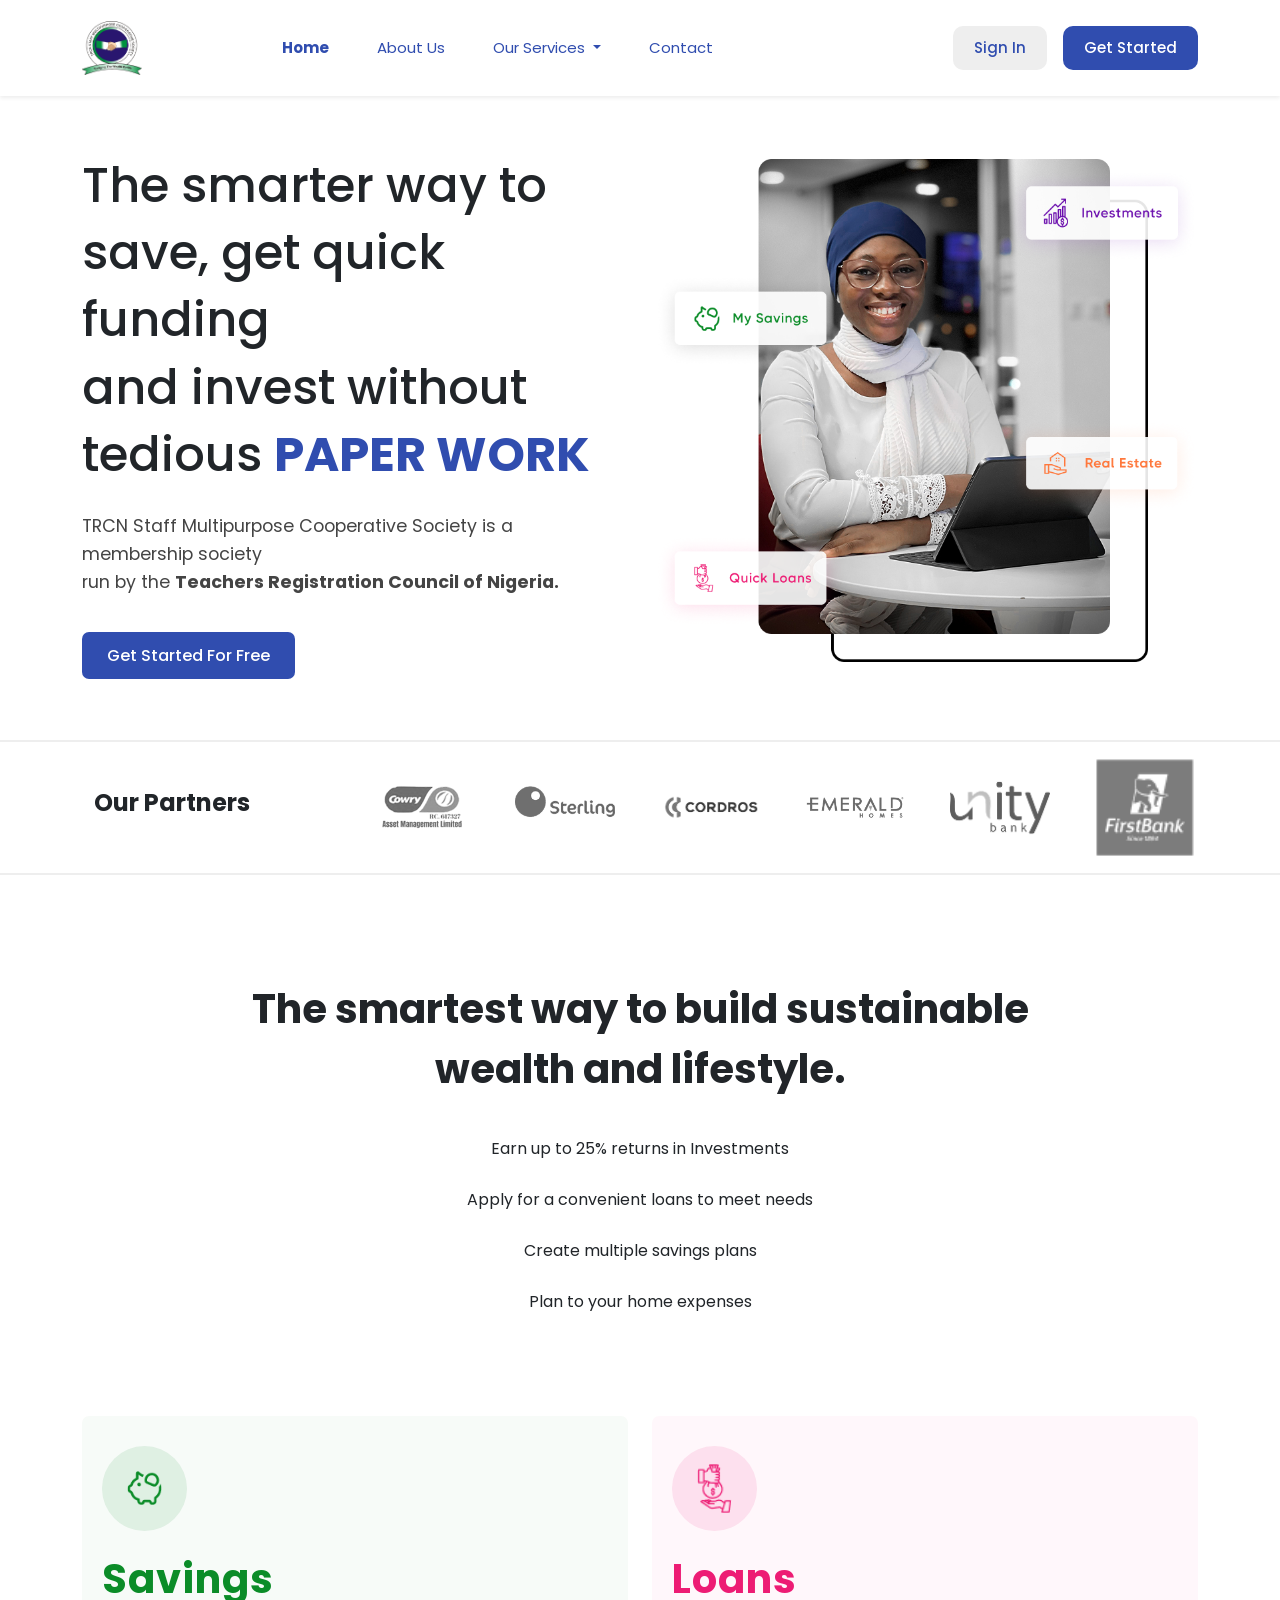
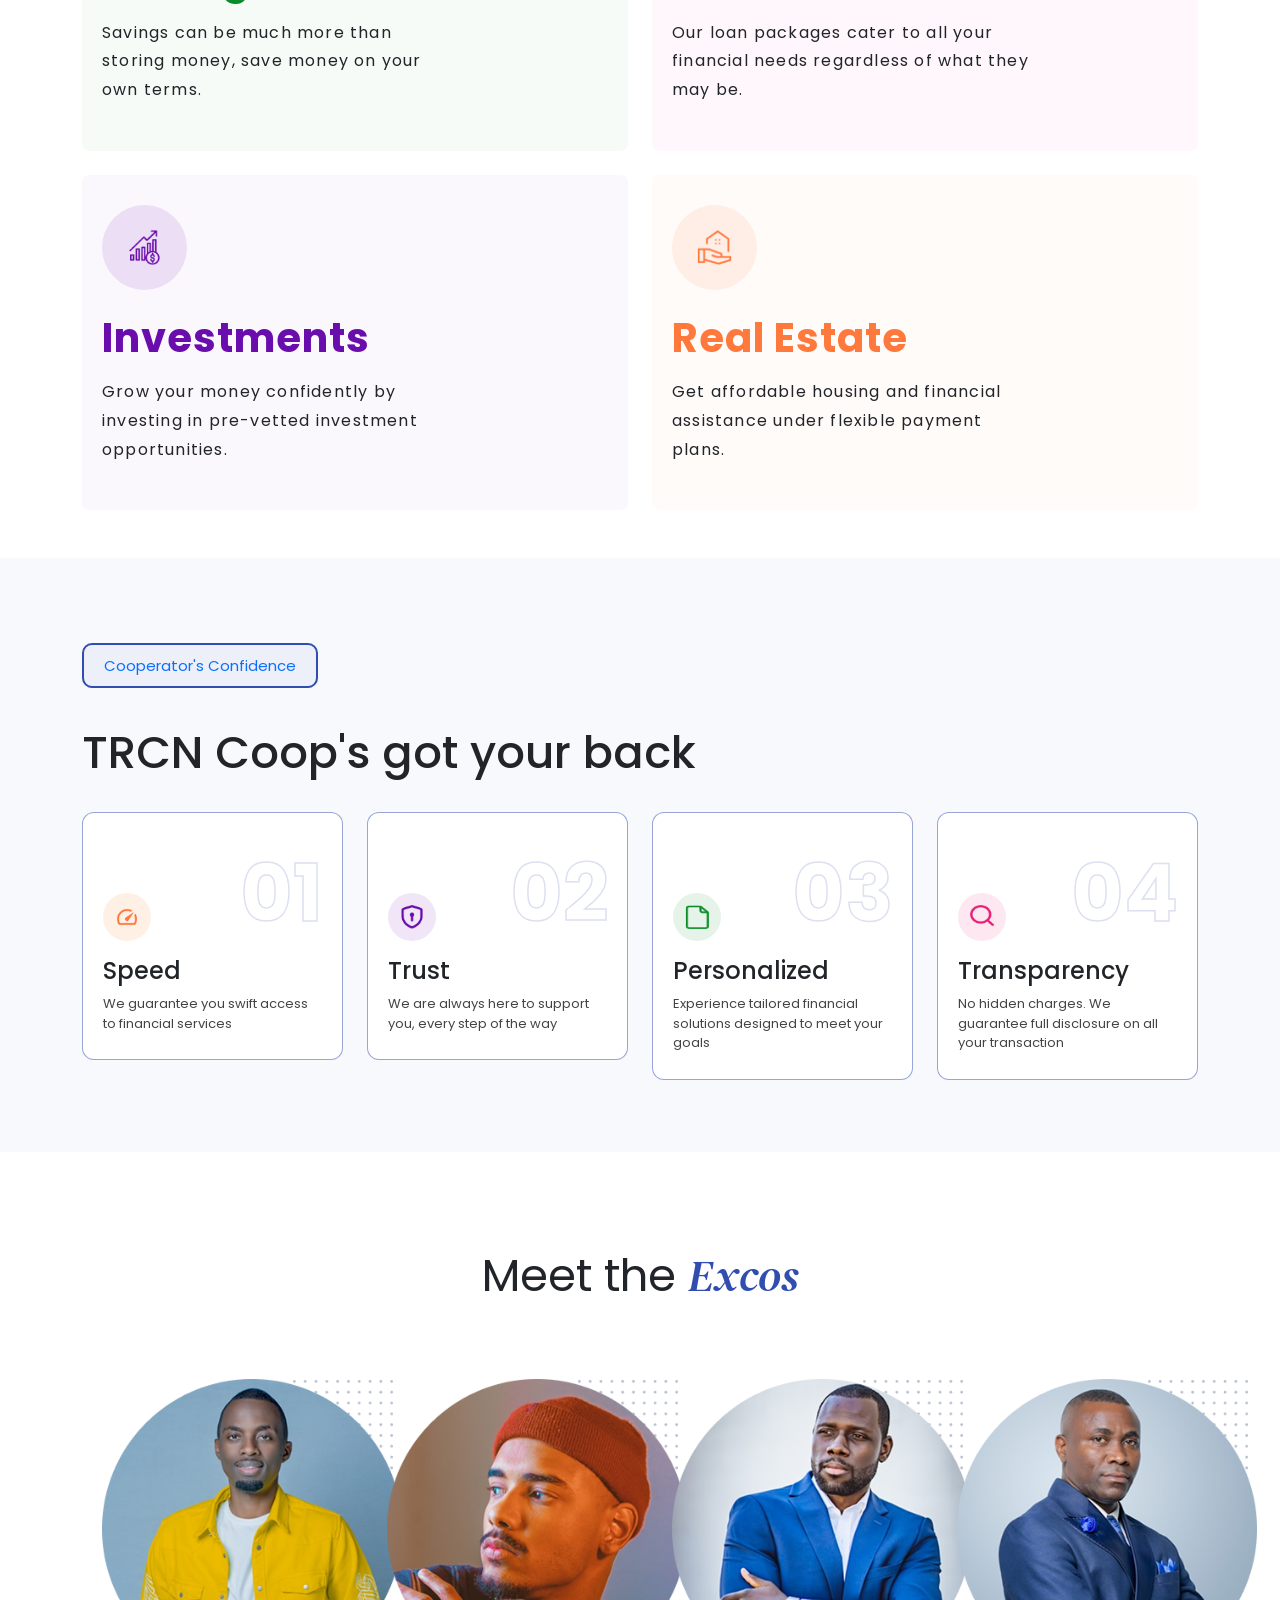
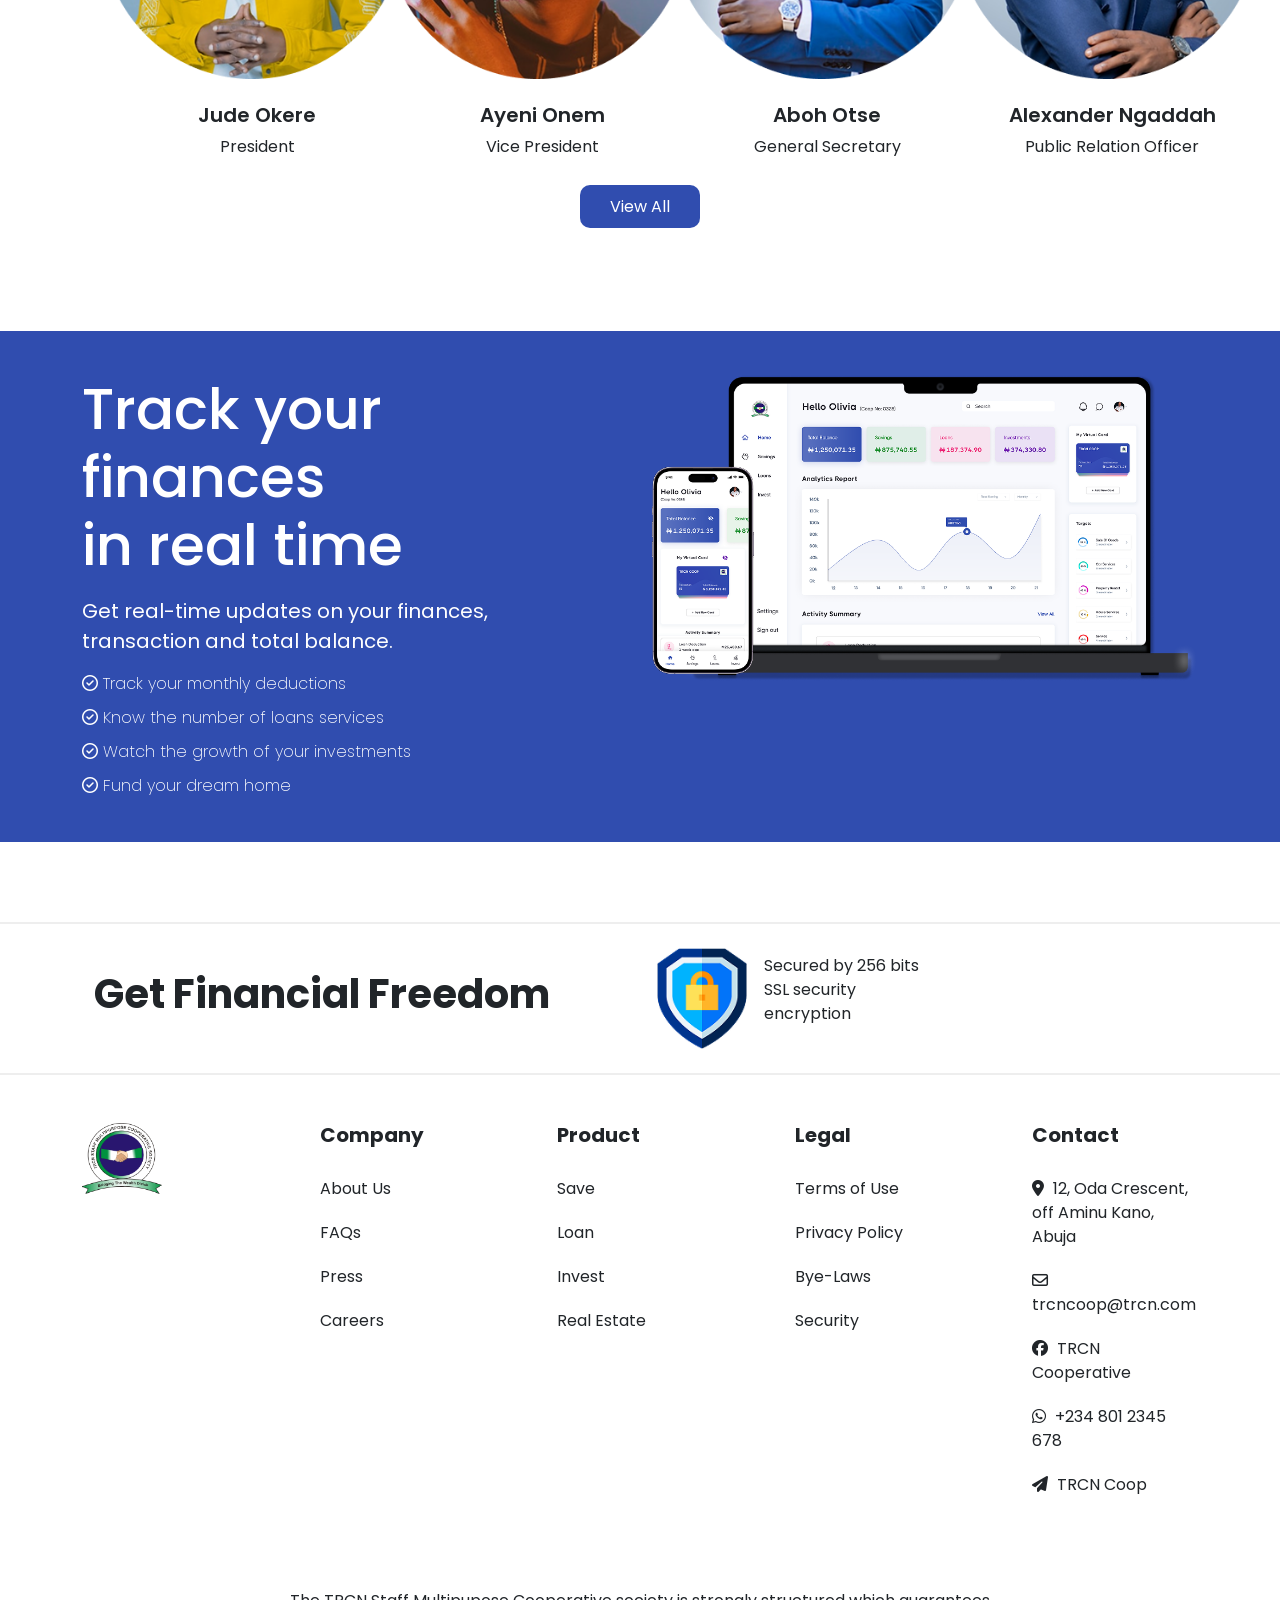
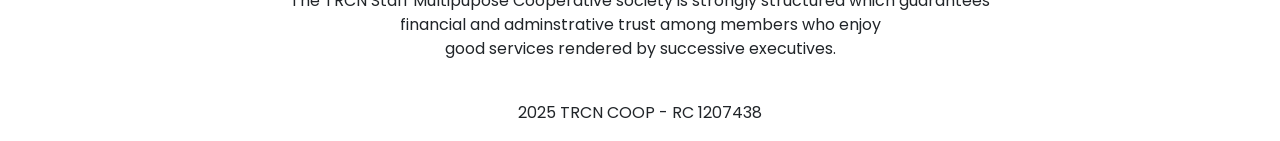
==== commit fb2e8667: "Changed the savings link to real estate and TRCN misspelling" ====
--- a/index.html
+++ b/index.html
@@ -84,7 +84,7 @@
                                     </div>
 
                                     <div class="col-12 col-sm-6">
-                                        <a href="savings.html" class="dropdown-box estate-box">
+                                        <a href="real-estate.html" class="dropdown-box estate-box">
                                             <img src="assets/icons/estate.png" alt="real-estate icon" class="icon">
                                             <div>
                                                 <h6>Real Estate</h6>
@@ -268,7 +268,7 @@
             <div class="row">
                 <div class="col-12">
                     <div class="coop-vision-title pt-5">
-                        <h2>TRCM Coop's got your back</h2>
+                        <h2>TRCN Coop's got your back</h2>
                     </div>
                 </div>
             </div>
--- a/css/style.css
+++ b/css/style.css
@@ -346,6 +346,7 @@
   background: var(--faded-savings);
   padding: 30px 20px;
   border-radius: 7px;
+  transition: all .5s ease-in-out;
 }
 
 /* Savings */
@@ -377,11 +378,28 @@
   line-height: 1.8;
 }
 
+.coop-savings:hover {
+  background: var(--savings);
+}
+
+.coop-savings:hover .coop-savings-icon {
+  background: var(--white);
+}
+
+.coop-savings:hover .coop-savings-title {
+  color: var(--white);
+}
+
+.coop-savings:hover .coop-savings-descrip {
+  color: var(--white);
+}
+
 /* Loans */
 .coop-loans {
   background: rgba(237, 28, 116, 0.03);
   padding: 30px 20px;
   border-radius: 7px;
+  transition: all .5s ease-in-out;
 }
 
 .coop-loans .coop-loans-icon {
@@ -412,11 +430,28 @@
   line-height: 1.8;
 }
 
+.coop-loans:hover {
+  background: var(--loans);
+}
+
+.coop-loans:hover .coop-loans-icon {
+  background: var(--white);
+}
+
+.coop-loans:hover .coop-loans-title {
+  color: var(--white);
+}
+
+.coop-loans:hover .coop-loans-descrip {
+  color: var(--white);
+}
+
 /* Investment */
 .coop-investment {
   background: rgba(106, 13, 173, 0.03);
   padding: 30px 20px;
   border-radius: 7px;
+  transition: all .5s ease-in-out;
 }
 
 .coop-investment .coop-investment-icon {
@@ -447,11 +482,29 @@
   line-height: 1.8;
 }
 
+.coop-investment:hover {
+  background: var(--investments);
+}
+
+.coop-investment:hover .coop-investment-icon {
+  background: var(--white);
+}
+
+.coop-investment:hover .coop-investment-title {
+  color: var(--white);
+}
+
+.coop-investment:hover .coop-investment-descrip {
+  color: var(--white);
+}
+
+
 /* Real Estate */
 .coop-estate {
   background: rgba(255, 120, 60, 0.03);
   padding: 30px 20px;
   border-radius: 7px;
+  transition: all .5s ease-in-out;
 }
 
 .coop-estate .coop-estate-icon {
@@ -481,6 +534,23 @@
   letter-spacing: 1.2px;
   line-height: 1.8;
 }
+
+.coop-estate:hover {
+  background: var(--real-estate);
+}
+
+.coop-estate:hover .coop-estate-icon {
+  background: var(--white);
+}
+
+.coop-estate:hover .coop-estate-title {
+  color: var(--white);
+}
+
+.coop-estate:hover .coop-estate-descrip {
+  color: var(--white);
+}
+
 
 @media (max-width: 991px) {
   .coop-services .coop-services-big-text {
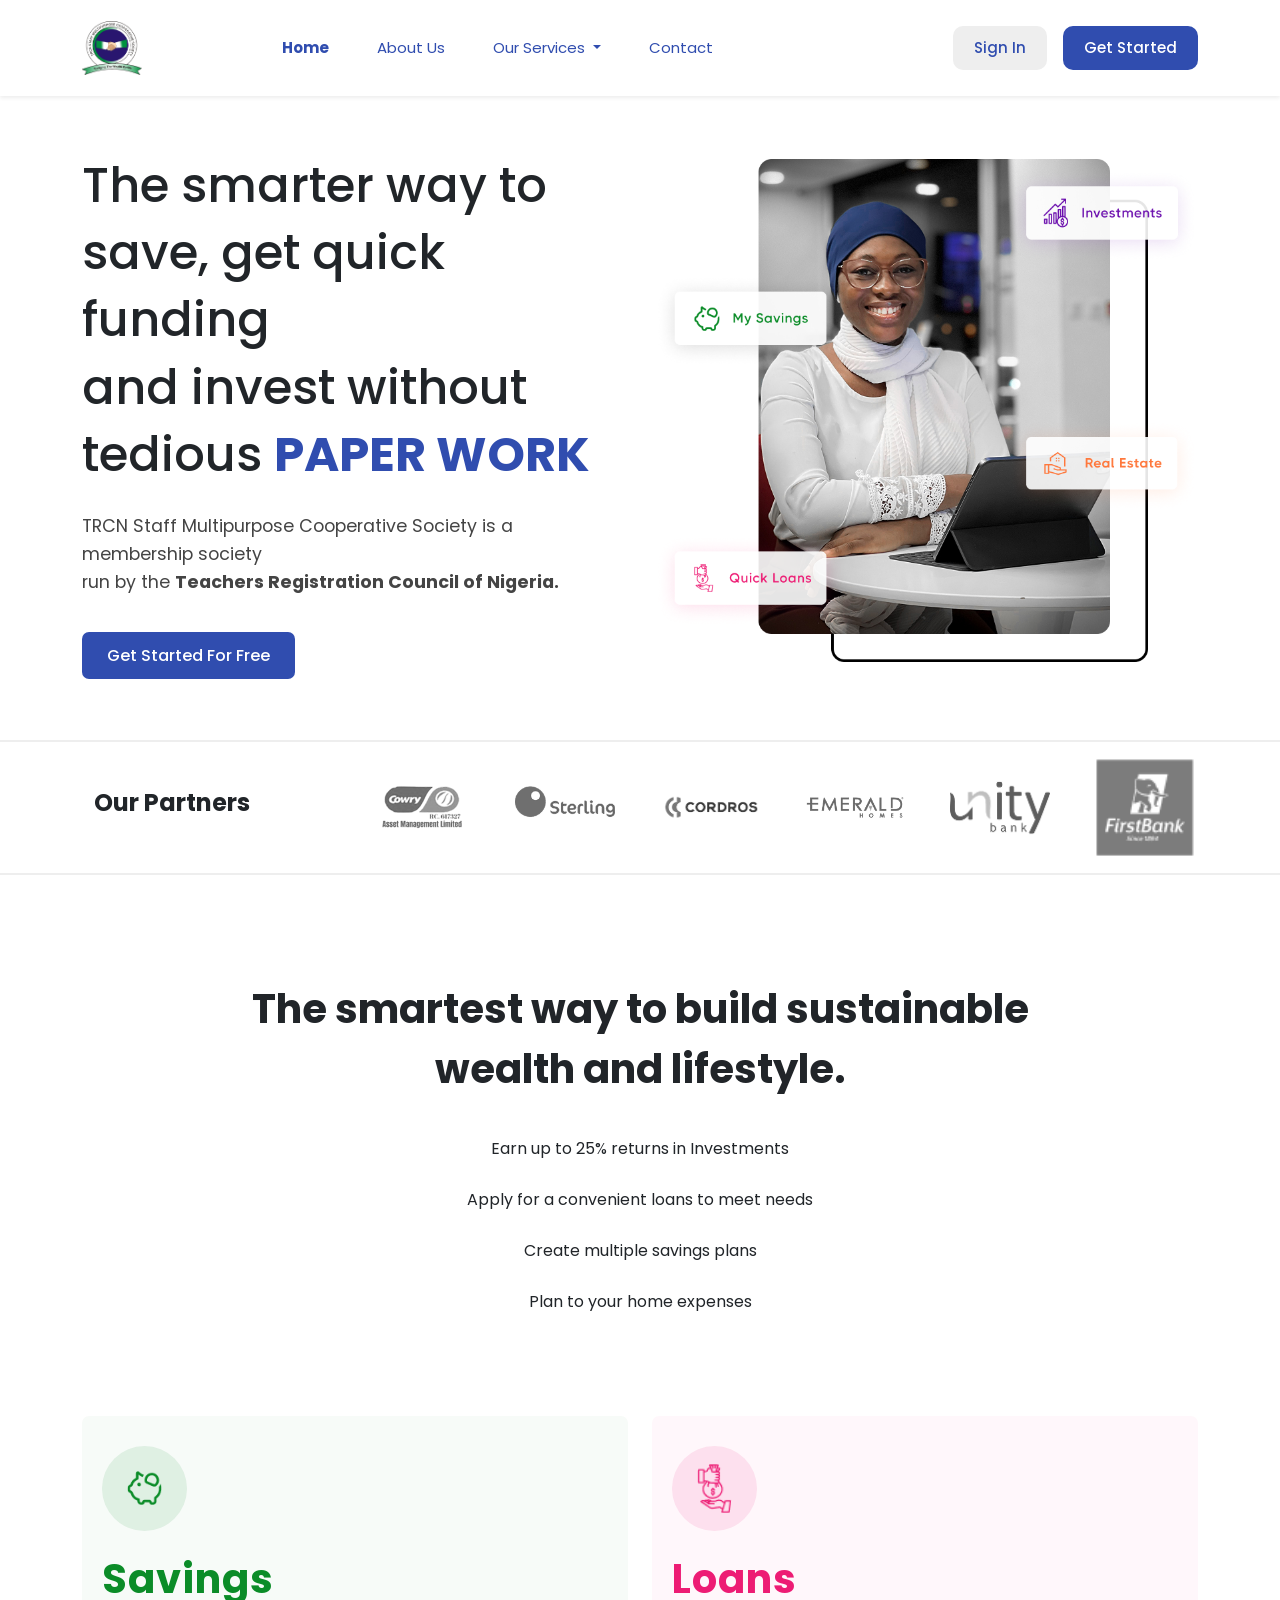
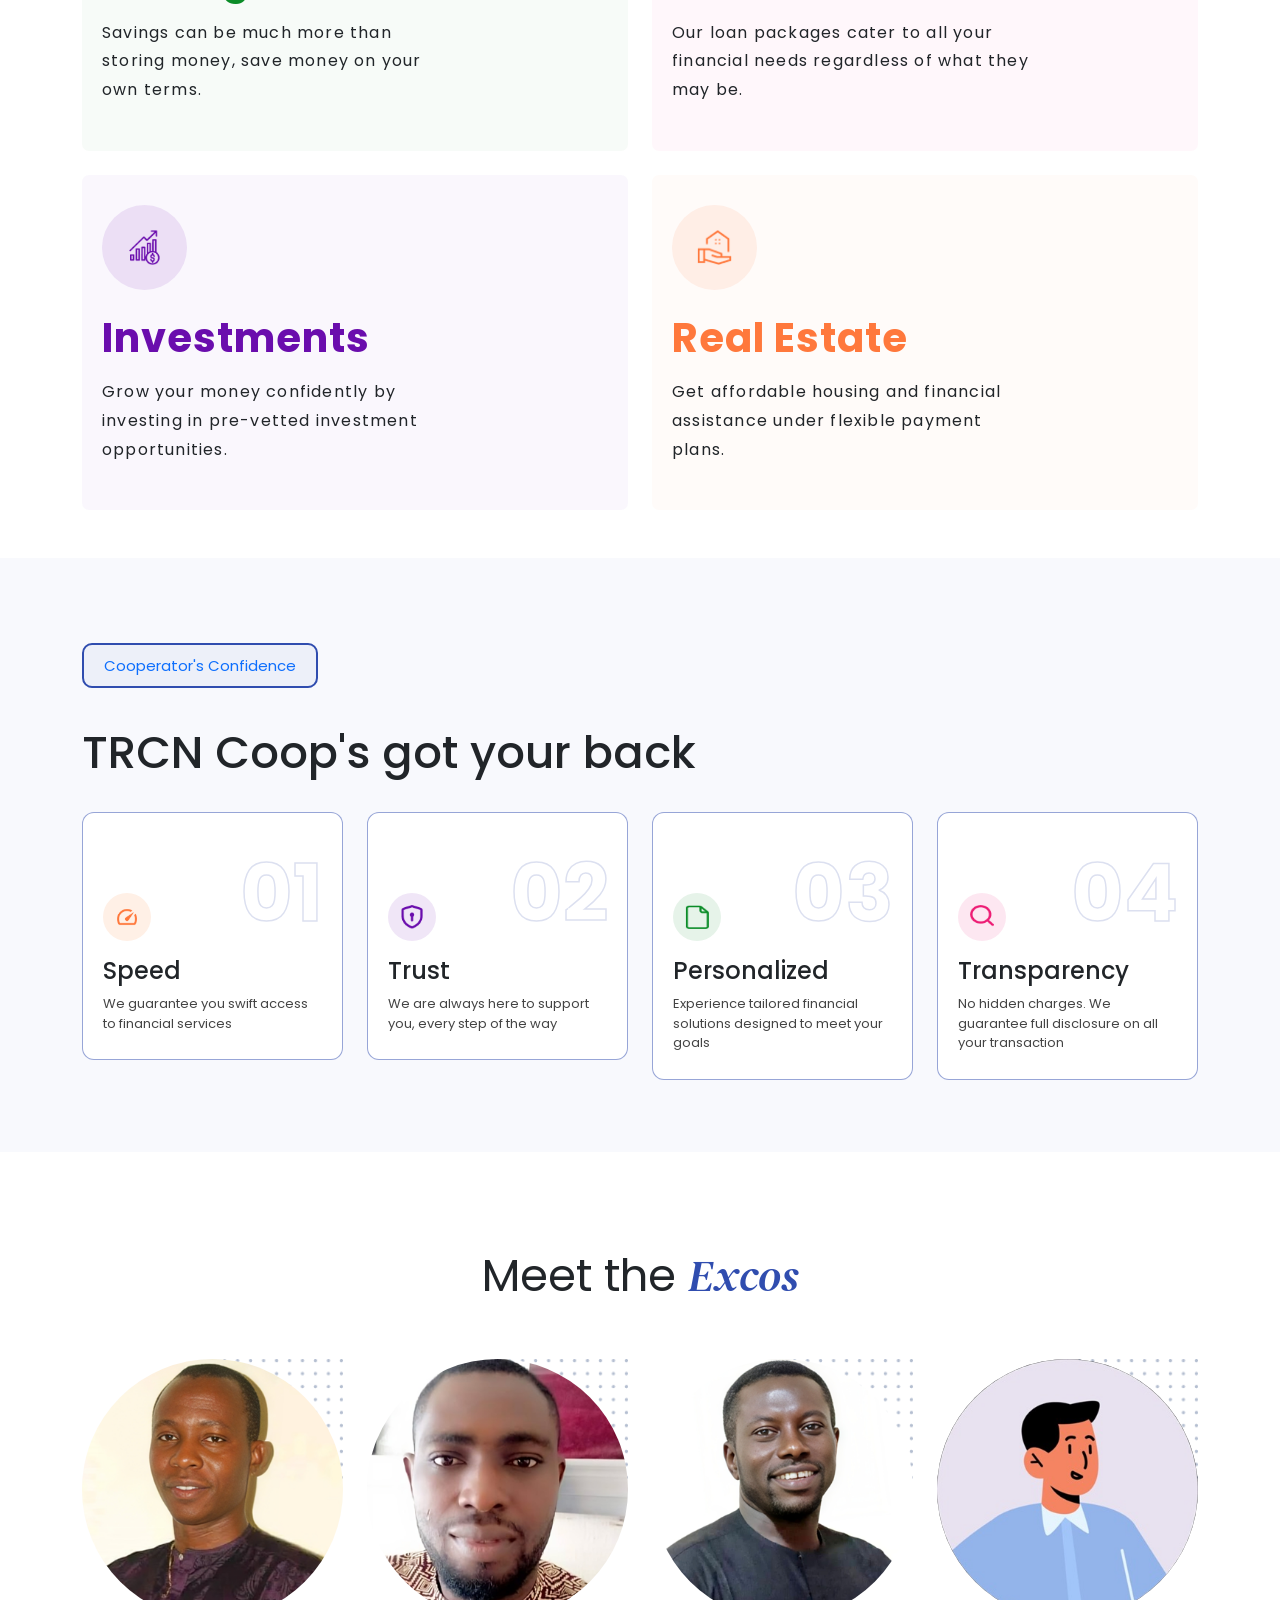
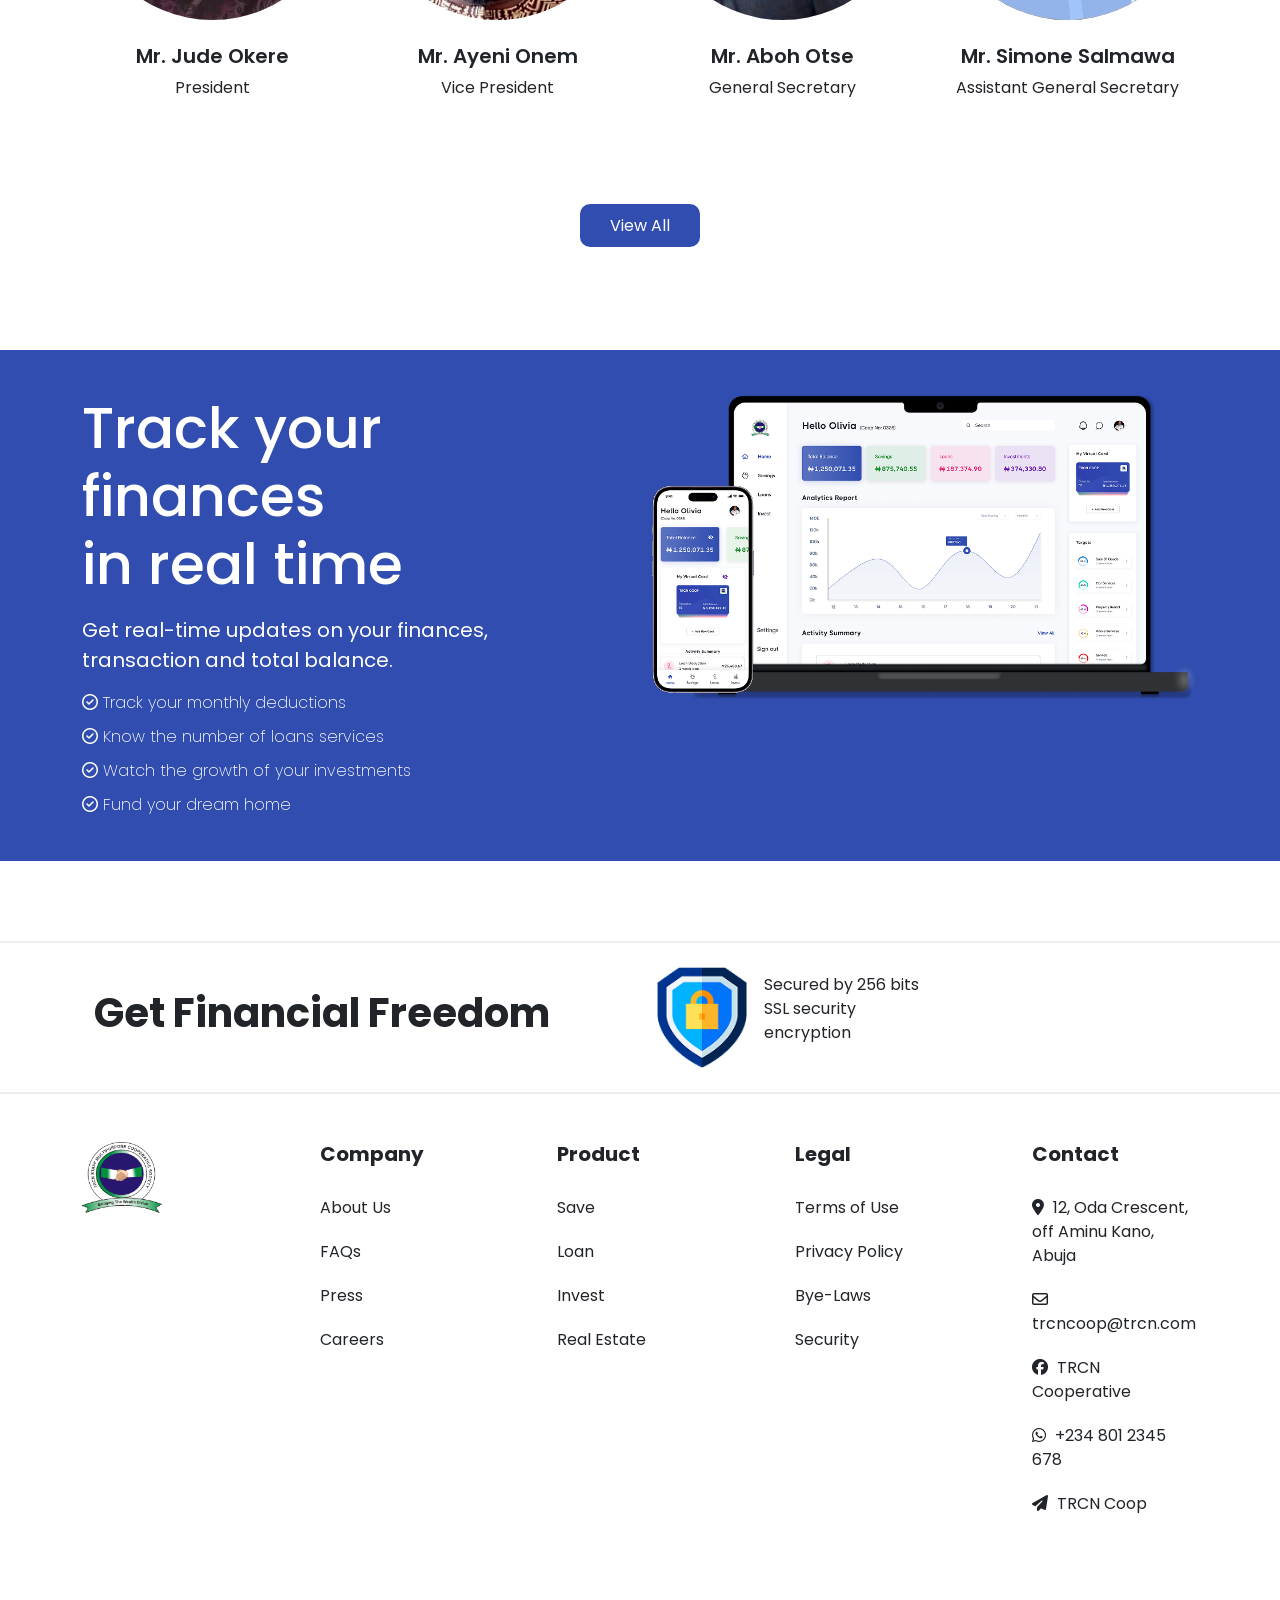
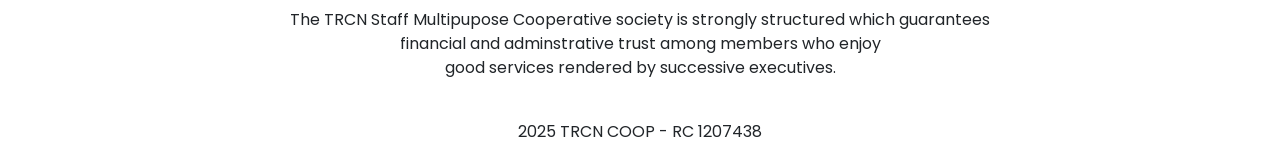
==== commit 2676775f: "Updated content and assets after folder move" ====
--- a/index.html
+++ b/index.html
@@ -4,7 +4,7 @@
     <meta charset="UTF-8">
     <meta name="viewport" content="width=device-width, initial-scale=1.0">
     <link rel="icon" href="assets/logo/TRCN_SMCS_LOGO.png">
-    <title>HOME - COOP</title>
+    <title>Home - Teachers Registration Council of Nigeria</title>
     <!-- bootstrap -->
     <link rel="stylesheet" href="https://cdn.jsdelivr.net/npm/bootstrap@5.3.3/dist/css/bootstrap.min.css">
     <!-- font awesome -->
@@ -332,54 +332,112 @@
                 </div>
             </div>
 
-            <div class="row mt-5">
-                <div class="col-lg-3 col-md-6 col-sm-12">
-                    <div class="coop-team-card">
-                        <div class="coop-team-image">
-                            <img src="assets/dots.png" alt="coop-dot" class="dots">
-                            <img src="assets/team/aboh.png" alt="Coop-team">
-                        </div>
-                        <h4>Jude Okere</h4>
+            <div class="row mt-5 justify-content-center text-center">
+                <div class="col-lg-3 col-sm-12">
+                    <div class="coop-team-card">
+                        <div class="coop-team-image">
+                            <img src="assets/dots.png" alt="coop-dot" class="dots">
+                            <img src="assets/team/Excos/President.png" class="img-fluid profile" alt="Coop-team">
+                        </div>
+                        <h4>Mr. Jude Okere</h4>
                         <p>President</p>
                     </div>
                 </div>
 
-                <div class="col-lg-3 col-md-6 col-sm-12">
-                    <div class="coop-team-card">
-                        <div class="coop-team-image">
-                            <img src="assets/dots.png" alt="coop-dot" class="dots">
-                            <img src="assets/team/alex.png" alt="Coop-team">
-                        </div>
-                        <h4>Ayeni Onem</h4>
+                <div class="col-lg-3 col-sm-12">
+                    <div class="coop-team-card">
+                        <div class="coop-team-image">
+                            <img src="assets/dots.png" alt="coop-dot" class="dots">
+                            <img src="assets/team/Excos/Vice President.png" class="img-fluid profile" alt="Coop-team">
+                        </div>
+                        <h4>Mr. Ayeni Onem</h4>
                         <p>Vice President</p>
                     </div>
                 </div>
 
-                <div class="col-lg-3 col-md-6 col-sm-12">
-                    <div class="coop-team-card">
-                        <div class="coop-team-image">
-                            <img src="assets/dots.png" alt="coop-dot" class="dots">
-                            <img src="assets/team/ayeni.png" alt="Coop-team">
-                        </div>
-                        <h4>Aboh Otse</h4>
+                <div class="col-lg-3 col-sm-12">
+                    <div class="coop-team-card">
+                        <div class="coop-team-image">
+                            <img src="assets/dots.png" alt="coop-dot" class="dots">
+                            <img src="assets/team/Excos/General Secretary.png" class="img-fluid profile" alt="Coop-team">
+                        </div>
+                        <h4>Mr. Aboh Otse</h4>
                         <p>General Secretary</p>
                     </div>
                 </div>
 
-                <div class="col-lg-3 col-md-6 col-sm-12">
-                    <div class="coop-team-card">
-                        <div class="coop-team-image">
-                            <img src="assets/dots.png" alt="coop-dot" class="dots">
-                            <img src="assets/team/jude.png" alt="Coop-team">
-                        </div>
-                        <h4>Alexander Ngaddah</h4>
+                <div class="col-lg-3 col-sm-12">
+                    <div class="coop-team-card">
+                        <div class="coop-team-image">
+                            <img src="assets/dots.png" alt="coop-dot" class="dots">
+                            <img src="assets/team/Excos/Assistant General Secretary.jpg" class="img-fluid profile" alt="Coop-team">
+                        </div>
+                        <h4>Mr. Simone Salmawa</h4>
+                        <p>Assistant General Secretary</p>
+                    </div>
+                </div>
+            </div>
+
+
+            <div id="more_team" class="row mb-5 justify-content-center text-center">
+                <div class="col-lg-3 col-sm-12">
+                    <div class="coop-team-card">
+                        <div class="coop-team-image">
+                            <img src="assets/dots.png" alt="coop-dot" class="dots">
+                            <img src="assets/team/Excos/Financial Secretary.png" class="img-fluid profile" alt="Coop-team">
+                        </div>
+                        <h4>Mrs. Abigail Marcus</h4>
+                        <p>Financial Secretary</p>
+                    </div>
+                </div>
+
+                <div class="col-lg-3 col-sm-12">
+                    <div class="coop-team-card">
+                        <div class="coop-team-image">
+                            <img src="assets/dots.png" alt="coop-dot" class="dots">
+                            <img src="assets/team/Excos/Assistant Financial Secretary.png" class="img-fluid profile" alt="Coop-team">
+                        </div>
+                        <h4>Mrs Ugochi Wasinda</h4>
+                        <p>Assistant Financial Secretary</p>
+                    </div>
+                </div>
+
+                <div class="col-lg-3 col-sm-12">
+                    <div class="coop-team-card">
+                        <div class="coop-team-image">
+                            <img src="assets/dots.png" alt="coop-dot" class="dots">
+                            <img src="assets/team/Excos/Treasurer.png" class="img-fluid profile" alt="Coop-team">
+                        </div>
+                        <h4>Mrs. Ebere Nebo</h4>
+                        <p>Treasurer</p>
+                    </div>
+                </div>
+
+                <div class="col-lg-3 col-sm-12">
+                    <div class="coop-team-card">
+                        <div class="coop-team-image">
+                            <img src="assets/dots.png" alt="coop-dot" class="dots">
+                            <img src="assets/team/Excos/Assistant Treasurer.png" class="img-fluid profile" alt="Coop-team">
+                        </div>
+                        <h4>Mr. Afolabi Babatunde</h4>
+                        <p>Assistant Treasurer</p>
+                    </div>
+                </div>
+
+                <div class="col-lg-3 col-sm-12">
+                    <div class="coop-team-card">
+                        <div class="coop-team-image">
+                            <img src="assets/dots.png" alt="coop-dot" class="dots">
+                            <img src="assets/team/Excos/P.R.O.png" class="img-fluid profile" alt="Coop-team">
+                        </div>
+                        <h4>Barr. Alexander Ngaddah</h4>
                         <p>Public Relation Officer</p>
                     </div>
                 </div>
             </div>
             
-            <div class="text-center">
-                <a href="#" class="team-btn">View All</a>
+            <div class="text-center mt-5">
+                <a href="#" onclick="toggleMoreTeam(event)" class="team-btn">View All</a>
             </div>
         </div>
     </section>
@@ -506,5 +564,6 @@
 
 
     <script src="https://cdn.jsdelivr.net/npm/bootstrap@5.3.3/dist/js/bootstrap.bundle.min.js"></script>
+    <script src="js/main.js"></script>
 </body>
 </html>
--- a/css/style.css
+++ b/css/style.css
@@ -702,30 +702,33 @@
 }
 
 .coop-team .coop-team-card {
-  width: 350px;
-  padding: 20px;
   display: flex;
   flex-direction: column;
   justify-content: center;
   align-items: center;
+  margin-bottom: 50px;
+  text-align: center;
 }
 
 .coop-team-card .coop-team-image {
   position: relative;
-  width: 100%;
-
 }
 
 .coop-team-card .coop-team-image .dots {
   position: absolute;
-  width: 100px;
-  top: 0.1rem;
-  right: 1.2rem;
-  z-index: -1;
-}
-
-.coop-team-card .coop-team-image img {
-  width: 300px;
+  width: 120px;
+  top: 0;
+  right: 0;
+  z-index: 0; /* behind */
+}
+
+.coop-team-card .coop-team-image img.profile {
+  width: 100%;
+  height: 100%;
+  object-fit: cover;
+  border-radius: 50%;
+  position: relative;
+  z-index: 1;
 }
 
 .coop-team-card h4 {
@@ -734,6 +737,7 @@
   font-weight: 600;
 }
 
+/* Button */
 .coop-team .team-btn {
   background-color: var(--main-blue);
   color: var(--white);
@@ -746,9 +750,29 @@
   background-color: transparent;
   border: 1px solid var(--main-blue);
   color: var(--main-blue);
-  padding: 10px 30px;
-  border-radius: 10px;
-}
+}
+
+
+.coop-team #more_team {
+  max-height: 0;
+  overflow: hidden;
+  transition: max-height 1s ease-in-out;
+}
+
+#more_team.show {
+  max-height: 3000px;
+}
+
+/* Responsive improvements */
+@media (max-width: 768px) {
+  .coop-team-card .coop-team-image {
+    margin: 0 auto;
+  }
+}
+
+
+
+
 
 /* ==== COA SECTION ==== */
 .coop-coa {
